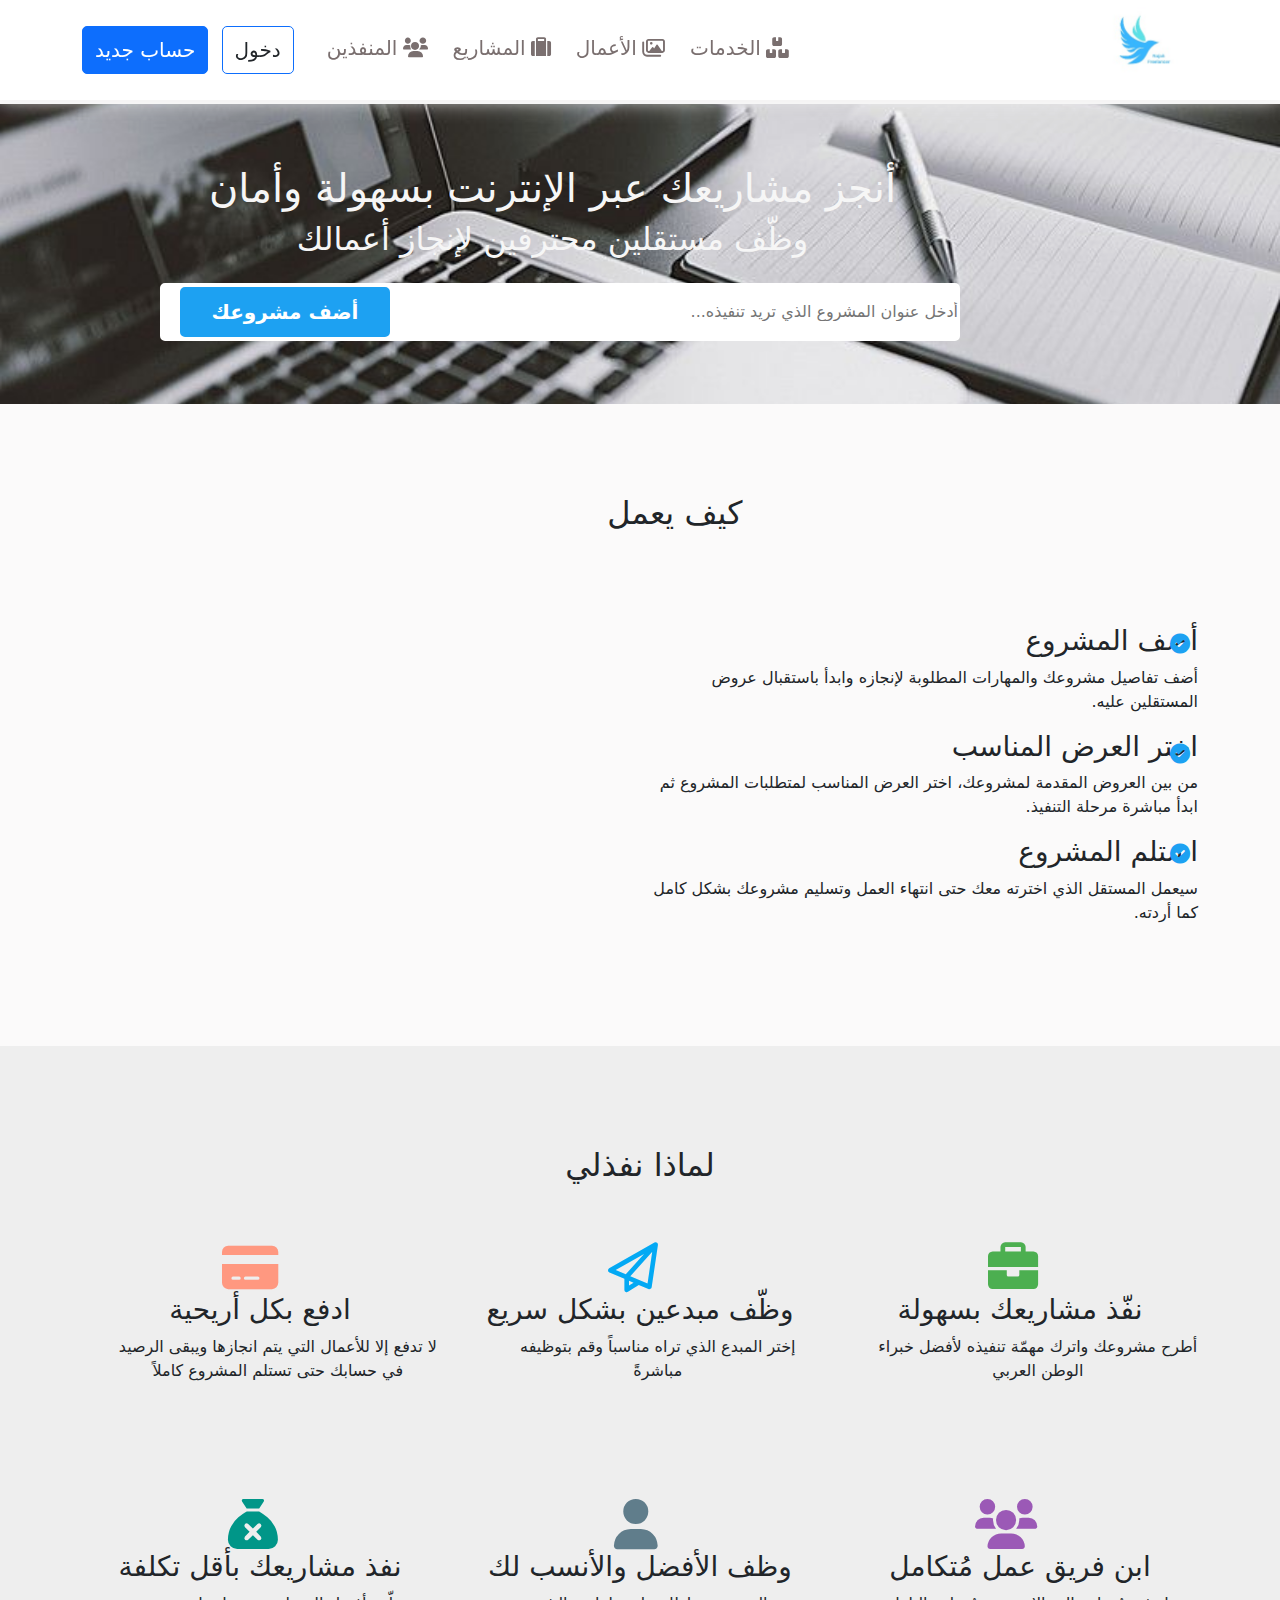
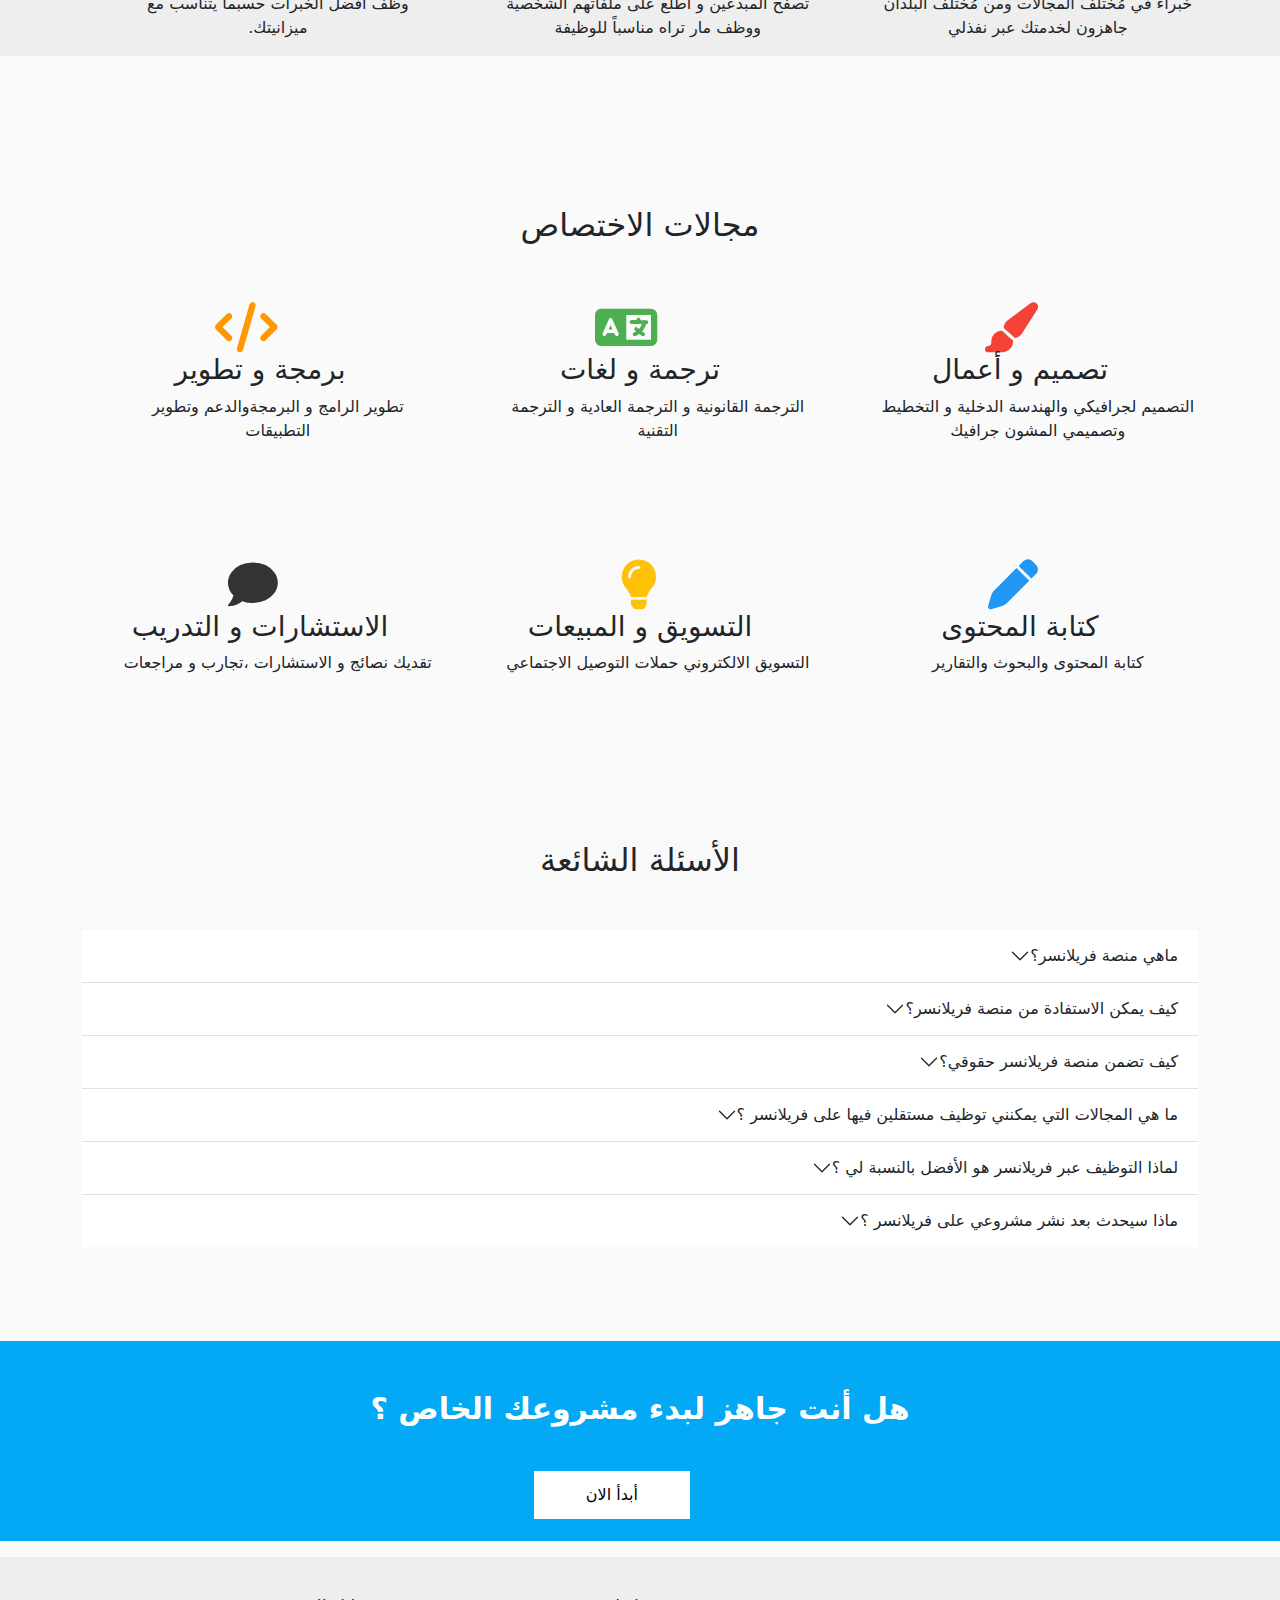
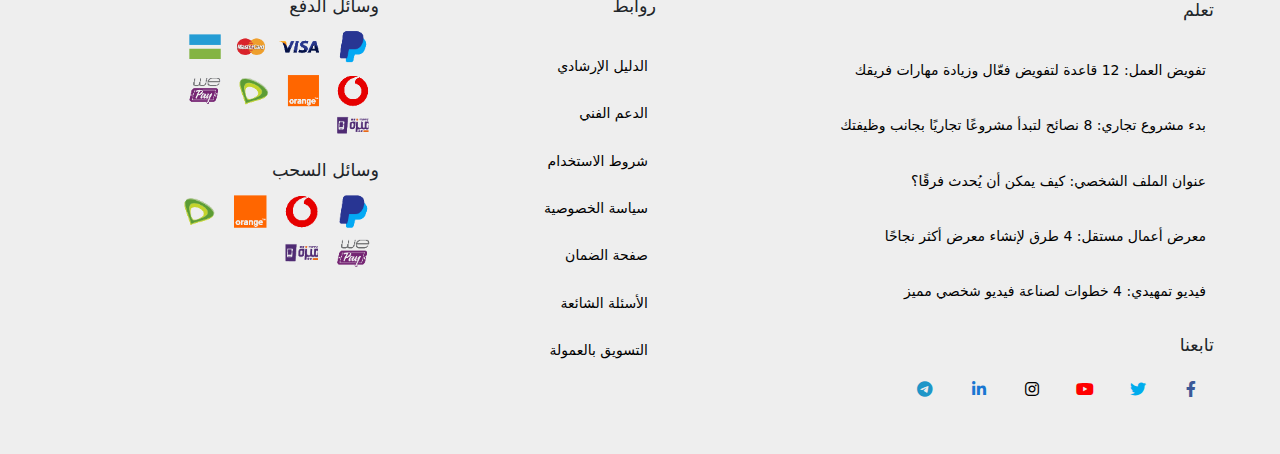
==== index.html @ 3b53fd0a "first commit" ====
<!DOCTYPE html>
<html lang="en">
<head>
    <meta charset="UTF-8">
    <link rel="stylesheet" href="css/all.min.css">
    <link rel="stylesheet" href="css/owl.carousel.min.css">
    <link rel="stylesheet" href="css/owl.theme.default.min.css">
    <link rel="stylesheet" href="css/bootstrap.min.css">
    <link rel="stylesheet" href="css/style.css">
    <title>نفذ أعمالك بسهولة عبر الإنترنت |  فريلانسر</title>
</head>
<body>
    <!-- Star header -->.
    <header>
        <div class="container">
            <nav>
                <div class="logo">
                    <a href=""><img src="imges/Logo.jfif" alt=""></a>
                </div>
                <div class="mains">
                    <span class="fas fa-boxes" class="nav-item d-inline-block"></span>
                    <a href=""><span class="kufi pr-1 ">الخدمات</span> </a>       
                            <span class="far fa-images" class="nav-item d-inline-block"></span>
                    <a href=""><span class="kufi pr-1 ">الأعمال</span></a>
                            <span class="fas fa-suitcase"  class="nav-item d-inline-block"></span>
                    <a href=""><span class="kufi pr-1 ">المشاريع</span></a>
                            <span class="fas fa-users"  class="nav-item d-inline-block"></span>
                    <a href=""><span class="kufi pr-1 ">المنفذين</span></a>
                    <button class="btn btn-outline-primary py-2 mx-2 font-1" style="border-radius: 5px;background: transparent!important;color:var(--bg-color-0)">دخول</button>
                    <button class="btn btn-primary py-2 font-1" style="border-radius: 5px;">حساب جديد</button>
                </div>
            </nav>
        </div>
    </header>
    <!-- End header -->

     <!-- Star hero -->
     <section class="hero">
        <img src="imges/hero.jpg" alt="">
        <div class="text1">
            <h1>أنجز مشاريعك عبر الإنترنت بسهولة وأمان</h1>
            <h2>وظّف مستقلين محترفين لإنجاز أعمالك </h2>
            
        </div>
        <form action="">
            <input type="text" placeholder="أدخل عنوان المشروع الذي تريد تنفيذه...">
            <button>أضف مشروعك</button>
        </form>
    </section>
    <!-- End hero -->

    <!-- star about -->
    <section class="about">
        <h2>كيف يعمل</h2>
        <div class="container">
            <div class="content">
                <div class="text2">
                    <i class="fa-solid fa-circle-check" id="i1"></i>
                    <h3> أضف المشروع</h3>
                    <p>أضف تفاصيل مشروعك والمهارات المطلوبة لإنجازه وابدأ باستقبال عروض المستقلين عليه.</p>

                    <i class="fa-solid fa-circle-check" id="i2"></i>
                    <h3>  اختر العرض المناسب </h3>
                    <p>من بين العروض المقدمة لمشروعك، اختر العرض المناسب لمتطلبات المشروع ثم ابدأ مباشرة مرحلة التنفيذ.</p>

                    <i class="fa-solid fa-circle-check" id="i3"></i>
                    <h3>  استلم المشروع </h3>
                    <p> سيعمل المستقل الذي اخترته معك حتى انتهاء العمل وتسليم مشروعك بشكل كامل كما أردته.</p>
                </div>
                <div class="videos">
                    <iframe width="560" height="315" src="https://www.youtube.com/embed/JLGS4fP3DLM" title="YouTube video player" frameborder="0" allow="accelerometer; autoplay; clipboard-write; encrypted-media; gyroscope; picture-in-picture; web-share" allowfullscreen></iframe>
                </div>
            </div>
        </div>
    </section>
    <!-- end about -->


    <!-- star about2 -->
    <section class="about2">
        <div class="container">
            <h2>لماذا نفذلي</h2>
            <div class="row">
                <div class="col-xl-4 col-md-6">
                    <div class="text3">
                        <i class="fa-solid fa-briefcase" id="i4"></i>
                        <h3>نفّذ مشاريعك بسهولة</h2>
                        <p>أطرح مشروعك واترك مهمّة تنفيذه لأفضل خبراء الوطن العربي</p>
                    </div>
                </div>

                <div class="col-xl-4 col-md-6 ">
                    <div class="text3">
                        <i class="fa-regular fa-paper-plane" id="i5"></i>
                        <h3>وظّف مبدعين بشكل سريع  </h2>
                        <p>إختر المبدع الذي تراه مناسباً وقم بتوظيفه مباشرةً</p>
                    </div>
                </div>

                <div class="col-xl-4 col-md-6">
                    <div class="text3">
                        <i class="fa-solid fa-credit-card" id="i6"></i>
                        <h3>ادفع بكل أريحية</h2>
                        <p>لا تدفع إلا للأعمال التي يتم انجازها ويبقى الرصيد في حسابك حتى تستلم المشروع كاملاً</p>
                    </div>
                </div>







                <div class="col-xl-4 col-md-6">
                    <div class="text4">
                        <i class="fa-solid fa-users" id="i4"></i>
                        <h3>  ابن فريق عمل مُتكامل</h2>
                        <p>خبراء في مُختلف المجالات ومن مُختلف البلدان جاهزون لخدمتك عبر نفذلي</p>
                    </div>
                </div>

                <div class="col-xl-4 col-md-6 ">
                    <div class="text4">
                        <i class="fa-solid fa-user" id="i5"></i>
                        <h3>  وظف الأفضل والأنسب لك   </h2>
                        <p>تصفح المبدعين و اطلع على ملفاتهم الشخصية ووظف مار تراه مناسباً للوظيفة</p>
                    </div>
                </div>

                <div class="col-xl-4 col-md-6">
                    <div class="text4">
                        <i class="fa-solid fa-sack-xmark" id="i6"></i>
                        <h3> نفذ مشاريعك بأقل تكلفة </h2>
                        <p>وظّف أفضل الخبرات حسبما يتناسب مع ميزانيتك.</p>
                </div>
            </div>
        </div>
    </section>
    <!-- End about2 -->


    <!-- start about3 -->
    <section class="about3">
        <div class="container">
            <h2>مجالات الاختصاص </h2>
            <div class="row">
                <div class="col-xl-4 col-md-6">
                    <div class="text3">
                        <i class="fa-solid fa-paintbrush" id="i4"></i>
                        <h3>تصميم و أعمال </h3>
                        <p>التصميم لجرافيكي والهندسة الدخلية و التخطيط وتصميمي المشون جرافيك</p>
                    </div>
                </div>

                <div class="col-xl-4 col-md-6 ">
                    <div class="text3">
                        <i class="fa-solid fa-language" id="i5"></i>
                        <h3>ترجمة و لغات </h3>
                        <p>الترجمة القانونية و الترجمة العادية و الترجمة التقنية </p>
                    </div>
                </div>

                <div class="col-xl-4 col-md-6">
                    <div class="text3">
                        <i class="fa-solid fa-code" id="i6"></i>
                        <h3>  برمجة و تطوير</h3>
                        <p>تطوير الرامج و البرمجةوالدعم وتطوير التطبيقات</p>
                    </div>
                </div>







                <div class="col-xl-4 col-md-6">
                    <div class="text4">
                        <i class="fa-solid fa-pen" id="i4"></i>
                        <h3>كتابة المحتوى</h3>
                        <p>كتابة المحتوى والبحوث والتقارير</p>
                    </div>
                </div>

                <div class="col-xl-4 col-md-6 ">
                    <div class="text4">
                        <i class="fa-solid fa-lightbulb" id="i5"></i>
                        <h3>التسويق و المبيعات</h3>
                        <p>التسويق الالكتروني حملات التوصيل الاجتماعي</p>
                    </div>
                </div>

                <div class="col-xl-4 col-md-6">
                    <div class="text4">
                        <i class="fa-solid fa-comment" id="i6"></i>
                        <h3> الاستشارات و التدريب </h3>
                        <p>تقديك نصائج و الاستشارات ،تجارب و مراجعات</p>
                </div>
            </div>
        </div>
    </section>
    <!-- End about3 -->


    <!-- star questions -->
    <section class="questions">
        <h2 id="questions2">الأسئلة الشائعة</h2>

        <div class="container">
            <div class="text5">
                <div class="accordion accordion-flush" id="accordionFlushExample">
                    <div class="accordion-item">
                      <h2 class="accordion-header" id="flush-headingOne">
                        <button class="accordion-button collapsed me-auto" type="button" data-bs-toggle="collapse" data-bs-target="#flush-collapseOne" aria-expanded="false" aria-controls="flush-collapseOne">
                          ماهي منصة فريلانسر؟
                        </button>
                      </h2>
                      <div id="flush-collapseOne" class="accordion-collapse collapse" aria-labelledby="flush-headingOne" data-bs-parent="#accordionFlushExample">
                        <div class="accordion-body">منصة نفذلي هي منصة عربية تساعدك في الوصول إلى أفضل المستقلين المحترفين للتعاقد معهم للقيام بأعمالك ومشاريعك عبر الانترنت ، كذا تمكن المبدعين من إيجاد مكان للعمل وتحقيق دخل .</div>
                      </div>
                    </div>
                    <div class="accordion-item">
                      <h2 class="accordion-header" id="flush-headingTwo">
                        <button class="accordion-button collapsed" type="button" data-bs-toggle="collapse" data-bs-target="#flush-collapseTwo" aria-expanded="false" aria-controls="flush-collapseTwo">
                          كيف يمكن الاستفادة من منصة فريلانسر؟
                        </button>
                      </h2>
                      <div id="flush-collapseTwo" class="accordion-collapse collapse" aria-labelledby="flush-headingTwo" data-bs-parent="#accordionFlushExample">
                        <div class="accordion-body">في منصة نفذلي تستطيع نشر مشروعك كإنشاء موقع ويب أو تطبيق جوال أو حتى تصميم شعار وغيرها الكثير من التخصصات التي تحتاجها ، فتبدأ في تلقي عروض من المستقلين المحترفين المهتمين بالعمل على مشروعك لتقارن بين العروض وتختار أفضلها، ثم تقوم بتوظيف المستقل صاحب أفضل عرض وتتولى المتابعة معه حتى إتمام تنفيذ مشروعك، كما يمكنك البحث بنفسك عن أفضل المستقلين وتعرض عليهم مشروعك بشكل مباشر للعمل عليه ، توفر لك بيئة العمل للتعامل بشكل آمن وسريع مع كافة المستقلين</div>
                      </div>
                    </div>
                    <div class="accordion-item">
                      <h2 class="accordion-header" id="flush-headingThree">
                        <button class="accordion-button collapsed" type="button" data-bs-toggle="collapse" data-bs-target="#flush-collapseThree" aria-expanded="false" aria-controls="flush-collapseThree">
                          كيف تضمن منصة فريلانسر حقوقي؟
                        </button>
                      </h2>
                      <div id="flush-collapseThree" class="accordion-collapse collapse" aria-labelledby="flush-headingThree" data-bs-parent="#accordionFlushExample">
                        <div class="accordion-body">منصة نفذلي تضمن لك حقك المالي بشكل كامل فلا داع ﻷي قلق، كن مطمئنا عند إنشاء أي مشاريع جديدة أو شراء خدمات كذلك تقديم عروض على المشاريع المعروضة في الموقع أو بيع خدمات ، حيث تقوم منصة نفذلي بدور الوسيط بين صاحب المشروع أو مشتري الخدمة وبين المستقل أو بائع الخدمة وتحمي حقوق الطرفين المالية في حال الالتزام بشروط المنصة وبنود الضمان وتوضيح الاتفاق تماماً .</div>
                      </div>
                    </div>
                    <div class="accordion accordion-flush" id="accordionFlushExample">
                        <div class="accordion-item">
                          <h2 class="accordion-header" id="flush-headingOne">
                            <button class="accordion-button collapsed me-auto" type="button" data-bs-toggle="collapse" data-bs-target="#flush-collapseOne" aria-expanded="false" aria-controls="flush-collapseOne">
                                ما هي المجالات التي يمكنني توظيف مستقلين فيها على فريلانسر ؟
                            </button>
                          </h2>
                          <div id="flush-collapseOne" class="accordion-collapse collapse" aria-labelledby="flush-headingOne" data-bs-parent="#accordionFlushExample">
                            <div class="accordion-body">تلجأ الشركات إلى توظيف العاملين عن بُعد في مختلف التخصصات، منها على سبيل المثال لا الحصر العاملين في مجال البرمجة، وتحرير النصوص، والتسويق الإلكتروني، والتصميم والإعلانات، والترجمة،وادخال البيانات، وكتابة المقالات، وبعض أعمال العلاقات العامة عبر الإنترنت، وتصميم المواقع الإلكترونية وإدارة المواقع الإلكترونية، والدراسات والتحاليل السوقية وغيرها من التخصصات التي تحتاجها .</div>
                          </div>
                        </div>
                        <div class="accordion-item">
                          <h2 class="accordion-header" id="flush-headingTwo">
                            <button class="accordion-button collapsed" type="button" data-bs-toggle="collapse" data-bs-target="#flush-collapseTwo" aria-expanded="false" aria-controls="flush-collapseTwo">
                                لماذا التوظيف عبر فريلانسر هو الأفضل بالنسبة لي ؟
                            </button>
                          </h2>
                          <div id="flush-collapseTwo" class="accordion-collapse collapse" aria-labelledby="flush-headingTwo" data-bs-parent="#accordionFlushExample">
                            <div class="accordion-body">مؤخراً انتشرت فكرة التوظيف عد بعد - خصوصاً بعد جائحة فيروس كورونا COVID-19 - حيث تلجأ الشركات والأفراد من انجاز مشاريعها عن بعد دون التقيد بأي حدود جغرافية ، لذلك فيمكنك الوصول إلى أفضل المستقلين المحترفين من جميع أنحاء العالم دون التقيد بزمان أو مكان محدد للعمل ، ومن هنا تزيد الانتاجية ، وكذلك ينخفض جزءً كبير من التكاليف وتوفر لك راحة نفسية وجسدية أثناء العمل</div>
                          </div>
                        </div>
                        <div class="accordion-item">
                          <h2 class="accordion-header" id="flush-headingThree">
                            <button class="accordion-button collapsed" type="button" data-bs-toggle="collapse" data-bs-target="#flush-collapseThree" aria-expanded="false" aria-controls="flush-collapseThree">
                                ماذا سيحدث بعد نشر مشروعي على فريلانسر ؟
                            </button>
                          </h2>
                          <div id="flush-collapseThree" class="accordion-collapse collapse" aria-labelledby="flush-headingThree" data-bs-parent="#accordionFlushExample">
                            <div class="accordion-body">بعد نشر مشروعك، سيبقى معلقًا بانتظار المراجعة من قبل الدعم الفني الخاص بنفذلي . وبعدها إمّا تتم الموافقة عليه فيصلك إشعار بالموافقة ثم يظهر المشروع لجميع المستقلين للتقدم بعروضهم عليه، أو يتم رفضه مع ذكر الأسباب التي أدت لذلك لكي تقوم بتعديله وإرساله من جديد للمراجعة والقبول.</div>
                          </div>
                        </div>
                  </div>
            </div>
        </div>
    </section>
    <!-- end questions -->


    <!-- start -->
    <section class="star">
        <div class="container">
            <div class="row">
                <div class="col-xl-12">
                    <h2>هل أنت جاهز لبدء مشروعك الخاص ؟  </h2>
                </div>
                <div class="col-xl-12">
                    <a href="#">
                        <button>أبدأ الان</button>
                    </a>
                </div>
            </div>
        </div>
        
    </section>
    <!-- End -->


    <footer>
        <div class="col-12 pt-0 px-0" style="background: var(--bg-main-bg)">
            <div class="col-12 footer-area  py-0 px-0 pb-0 " style="background: var(--bg-second-bg); border-top: 1px solid var(--bg-main-bg)">
            <div class="container  px-0">
            <div class="col-12 px-0  pt-4 row mt-md-3 pb-4">
            <div class="col-12  col-md-6   pt-2 pt-4 px-0 p-md-2">
            <div class="p-md-0 col-12 px-0">
            <div class="col-12 mb-0 pt-2 ">
            <div class="kufi" style="color: var(--bg-font-1);font-size: 1.10rem"> تعلم </div>
            </div>
            <div class="col-12 mt-2 pt-2 ">
            <div class="col-12 px-0">
            <ul style="list-style-type: none;" class="px-2">
            <li style="font-size: 7px;" class="mb-2 py-1">
            <div class="col-12 px-0 row" style="overflow:hidden;white-space: nowrap;">
            <div style="width: 20px;margin-top: 1px" class="pt-1">
            <span class=" pl-2 d-inline-block" style="font-size: 12px;color: #03A9F4;border-radius: 50%;"></span>
            </div>
            <div style="width: calc(100% - 20px) ;">
            <a href="" class="kufi d-block" target="_blank">
            <div class="m-0 p-0 kufi  text-justify text-md-right text-truncate" style="font-size: 14px;color: var(--bg-color-0);line-height: 1.7">تفويض العمل: 12 قاعدة لتفويض فعّال وزيادة مهارات فريقك</div>
             </a>
            </div>
            </div>
            </li>
            <li style="font-size: 7px;" class="mb-2 py-1">
            <div class="col-12 px-0 row" style="overflow:hidden;white-space: nowrap;">
            <div style="width: 20px;margin-top: 1px" class="pt-1">
            <span class=" pl-2 d-inline-block" style="font-size: 12px;color: #03A9F4;border-radius: 50%;"></span>
            </div>
            <div style="width: calc(100% - 20px) ;">
            <a href="" class="kufi d-block" target="_blank">
            <div class="m-0 p-0 kufi  text-justify text-md-right text-truncate" style="font-size: 14px;color: var(--bg-color-0);line-height: 1.7">بدء مشروع تجاري: 8 نصائح لتبدأ مشروعًا تجاريًا بجانب وظيفتك</div>
            </a>
            </div>
            </div>
            </li>
            <li style="font-size: 7px;" class="mb-2 py-1">
            <div class="col-12 px-0 row" style="overflow:hidden;white-space: nowrap;">
            <div style="width: 20px;margin-top: 1px" class="pt-1">
            <span class=" pl-2 d-inline-block" style="font-size: 12px;color: #03A9F4;border-radius: 50%;"></span>
            </div>
            <div style="width: calc(100% - 20px) ;">
            <a href="" class="kufi d-block" target="_blank">
            <div class="m-0 p-0 kufi  text-justify text-md-right text-truncate" style="font-size: 14px;color: var(--bg-color-0);line-height: 1.7">عنوان الملف الشخصي: كيف يمكن أن يُحدث فرقًا؟</div>
            </a>
            </div>
            </div>
            </li>
            <li style="font-size: 7px;" class="mb-2 py-1">
            <div class="col-12 px-0 row" style="overflow:hidden;white-space: nowrap;">
            <div style="width: 20px;margin-top: 1px" class="pt-1">
            <span class=" pl-2 d-inline-block" style="font-size: 12px;color: #03A9F4;border-radius: 50%;"></span>
            </div>
            <div style="width: calc(100% - 20px) ;">
            <a href="" class="kufi d-block" target="_blank">
            <div class="m-0 p-0 kufi  text-justify text-md-right text-truncate" style="font-size: 14px;color: var(--bg-color-0);line-height: 1.7">معرض أعمال مستقل: 4 طرق لإنشاء معرض أكثر نجاحًا</div>
            </a>
            </div>
            </div>
            </li>
            <li style="font-size: 7px;" class="mb-2 py-1">
            <div class="col-12 px-0 row" style="overflow:hidden;white-space: nowrap;">
            <div style="width: 20px;margin-top: 1px" class="pt-1">
            <span class=" pl-2 d-inline-block" style="font-size: 12px;color: #03A9F4;border-radius: 50%;"></span>
            </div>
            <div style="width: calc(100% - 20px) ;">
             <a href="" class="kufi d-block" target="_blank">
            <div class="m-0 p-0 kufi  text-justify text-md-right text-truncate" style="font-size: 14px;color: var(--bg-color-0);line-height: 1.7">فيديو تمهيدي: 4 خطوات لصناعة فيديو شخصي مميز</div>
            </a>
            </div>
            </div>
            </li>
            </ul>
            </div>
            </div>
            </div>
            <div class="p-md-0 col-12 px-0 mt-4">
            <div class="col-12 px-0">
            <div class="col-12">
            <div class="" style="color: var(--bg-font-1);font-size: 1.10rem">تابعنا</div>
            <div style="display: block;padding: 0px;list-style: none;" class="mt-2 mb-2">
            <a href="" class="d-inline-block p-1" aria-label="facebook">
            <span class="fab fa-facebook-f d-inline-block " style="width: 40px;height: 40px;padding: 11px 14px ;border:1px solid var(--bg-font-6);color: #3b5998;cursor: pointer;background: var(--bg-second-bg);border-radius: 50%!important"></span>
            </a>
            <a href="" class="d-inline-block p-1" aria-label="twitter">
            <span class="fab fa-twitter d-inline-block " style="width: 40px;height: 40px;padding: 11px 11px ;border:1px solid var(--bg-font-6);color: #00aced;cursor: pointer;background: var(--bg-second-bg);border-radius: 50%!important"></span>
            </a>
            <a href="" class="d-inline-block p-1" aria-label="YouTube">
            <span class="fab fa-youtube d-inline-block " style="width: 40px;height: 40px;padding: 11px 10px ;border:1px solid var(--bg-font-6);color: #FF0000;cursor: pointer;background: var(--bg-second-bg);border-radius: 50%!important"></span>
            </a>
            <a href="" class="d-inline-block p-1" aria-label="instagram">
            <span class="fab fa-instagram d-inline-block " style="width: 40px;height: 40px;padding: 11px 12px ;border:1px solid var(--bg-font-6);color: var(--bg-font-4);cursor: pointer;background: var(--bg-second-bg);border-radius: 50%!important"></span>
            </a>
            <a href="" class="d-inline-block p-1" aria-label="linkedin">
            <span class="fab fa-linkedin-in d-inline-block " style="width: 40px;height: 40px;padding: 11px 12px ;border:1px solid var(--bg-font-6);color: #1976d2;cursor: pointer;background: var(--bg-second-bg);border-radius: 50%!important"></span>
            </a>
            <a href="" class="d-inline-block p-1" aria-label="telegram">
            <span class="fab fa-telegram-plane d-inline-block " style="width: 40px;height: 40px;padding: 11px 12px ;border:1px solid var(--bg-font-6);color: #1e96c8;cursor: pointer;background: var(--bg-second-bg);border-radius: 50%!important"></span>
            </a>
            </div>
            </div>
            </div>
            </div>
            </div>
            <div class="col-12  col-md-6   py-1 row px-0 px-md-2">
            <div class="col-md-6 px-0">
            <div class="col-12 mb-0 pt-2 ">
            <div class="kufi" style="color: var(--bg-font-1);font-size: 1.10rem"> روابط </div>
            </div>
            <div class="col-12 mt-2 pt-2 ">
            <div class="col-12 px-0">
            <ul style="list-style-type: none;" class="px-2">
            <li style="font-size: 7px;" class="py-1">
            <div class="col-12 px-0 row" style="overflow:hidden;white-space: nowrap;">
            <div style="width: 20px;margin-top: 1px" class="pt-1">
            <span class=" pl-2 d-inline-block" style="font-size: 12px;color: #03A9F4;border-radius: 50%;"></span>
            </div>
            <div style="width: calc(100% - 20px) ;">
            <a href="" class="kufi d-block" target="_blank">
            <p class="m-0 p-0 kufi  text-justify text-md-right text-truncate" style="font-size: 14px;color: var(--bg-color-0);line-height: 1.7">الدليل الإرشادي</p>
            </a>
            </div>
            </div>
            </li>
            <li style="font-size: 7px;" class="py-1">
            <div class="col-12 px-0 row" style="overflow:hidden;white-space: nowrap;">
            <div style="width: 20px;margin-top: 1px" class="pt-1">
            <span class=" pl-2 d-inline-block" style="font-size: 12px;color: #03A9F4;border-radius: 50%;"></span>
            </div>
            <div style="width: calc(100% - 20px) ;">
            <a href="" class="kufi d-block" target="_blank">
            <p class="m-0 p-0 kufi  text-justify text-md-right text-truncate" style="font-size: 14px;color: var(--bg-color-0);line-height: 1.7">الدعم الفني</p>
            </a>
            </div>
            </div>
            </li>
            <li style="font-size: 7px;" class="py-1">
            <div class="col-12 px-0 row" style="overflow:hidden;white-space: nowrap;">
            <div style="width: 20px;margin-top: 1px" class="pt-1">
            <span class=" pl-2 d-inline-block" style="font-size: 12px;color: #03A9F4;border-radius: 50%;"></span>
            </div>
             <div style="width: calc(100% - 20px) ;">
            <a href="" class="kufi d-block" target="_blank">
            <p class="m-0 p-0 kufi  text-justify text-md-right text-truncate" style="font-size: 14px;color: var(--bg-color-0);line-height: 1.7">شروط الاستخدام</p>
            </a>
            </div>
            </div>
            </li>
            <li style="font-size: 7px;" class="py-1">
            <div class="col-12 px-0 row" style="overflow:hidden;white-space: nowrap;">
            <div style="width: 20px;margin-top: 1px" class="pt-1">
            <span class=" pl-2 d-inline-block" style="font-size: 12px;color: #03A9F4;border-radius: 50%;"></span>
            </div>
            <div style="width: calc(100% - 20px) ;">
            <a href="" class="kufi d-block" target="_blank">
            <p class="m-0 p-0 kufi  text-justify text-md-right text-truncate" style="font-size: 14px;color: var(--bg-color-0);line-height: 1.7">سياسة الخصوصية</p>
            </a>
            </div>
            </div>
            </li>
            <li style="font-size: 7px;" class="py-1">
            <div class="col-12 px-0 row" style="overflow:hidden;white-space: nowrap;">
            <div style="width: 20px;margin-top: 1px" class="pt-1">
            <span class=" pl-2 d-inline-block" style="font-size: 12px;color: #03A9F4;border-radius: 50%;"></span>
            </div>
            <div style="width: calc(100% - 20px) ;">
            <a href="" class="kufi d-block" target="_blank">
            <p class="m-0 p-0 kufi  text-justify text-md-right text-truncate" style="font-size: 14px;color: var(--bg-color-0);line-height: 1.7">صفحة الضمان</p>
            </a>
            </div>
            </div>
            </li>
            <li style="font-size: 7px;" class="py-1">
            <div class="col-12 px-0 row" style="overflow:hidden;white-space: nowrap;">
            <div style="width: 20px;margin-top: 1px" class="pt-1">
            <span class=" pl-2 d-inline-block" style="font-size: 12px;color: #03A9F4;border-radius: 50%;"></span>
            </div>
            <div style="width: calc(100% - 20px) ;">
            <a href="" class="kufi d-block" target="_blank">
            <p class="m-0 p-0 kufi  text-justify text-md-right text-truncate" style="font-size: 14px;color: var(--bg-color-0);line-height: 1.7">الأسئلة الشائعة</p>
            </a>
             </div>
             </div>
            </li>
            <li style="font-size: 7px;" class="py-1">
            <div class="col-12 px-0 row" style="overflow:hidden;white-space: nowrap;">
            <div style="width: 20px;margin-top: 1px" class="pt-1">
            <span class=" pl-2 d-inline-block" style="font-size: 12px;color: #03A9F4;border-radius: 50%;"></span>
            </div>
            <div style="width: calc(100% - 20px) ;">
            <a href="/referral" class="kufi d-block" target="_blank">
            <p class="m-0 p-0 kufi  text-justify text-md-right text-truncate" style="font-size: 14px;color: var(--bg-color-0);line-height: 1.7">التسويق بالعمولة</p>
            </a>
            </div>
            </div>
            </li>
            </ul>
            </div>
            </div>
            </div>
            <div class="col-md-6 px-0">
            <div class="col-12 pt-2">
            <div class="" style="color: var(--bg-font-1);font-size: 1.10rem">وسائل الدفع</div>
            <div class="col-12 px-0 py-1">
            <div style="display:inline-block;padding: 2px;width: 100%;margin-bottom: 5px;">
            <img src="imges/payments-min.png" style="max-width:100%;width:200px;cursor: pointer;" data-toggle="popover" data-placement="top" data-content="وسائل الدفع" data-trigger="hover" alt="وسائل الدفع" width="200" loading="lazy">
            </div>
            </div>
            </div>
            <div class="col-12 pt-2">
            <div class="mb-1" style="color: var(--bg-font-1);font-size: 1.10rem">وسائل السحب</div>
            <div style="display:inline-block;padding: 2px;width: 100%;margin-bottom: 5px;">
            <img src="imges/payouts-min.png" style="max-width:100%;width:200px;cursor: pointer;" data-toggle="popover" data-placement="top" data-content="وسائل السحب" data-trigger="hover" alt="وسائل السحب" width="200" loading="lazy">
            </div>
            </div>
            </div>
            </div>
            </div>
            </div>
            </div>
            </div>
            </div>
            </div>
    </footer>
    
    <script src="js/jquery-3.6.3.min.js"></script>
    <script src="js/owl.carousel.min.js"></script>
    <script src="js/bootstrap.bundle.min.js"></script>
    <script src="js/script.js"></script>
</body>
</html>
---- css/style.css ----
* {
    box-sizing: border-box;
}
body {
    margin: 0;
    direction: rtl;
}
/* star header */
header {
    width: 100%;
    background: #fff;
    box-shadow: 0 0 20px #eee;
    position: fixed;
}
header nav {
    display: flex;
    justify-content: space-between;
    align-items: center;
}
header nav .mains {
    padding: 0;
    margin: 0;
}
header nav .logo img {
    width: 100px;
}
header nav .mains a {
    margin-left: 20px;
}
header span {
    font-size: 20px;
    text-align: center;
    display: inline-block;
    padding: 0;
    color: #7a6f6f;
}
header button {
    font-size: 20px !important;

}
header {
    top: 0;
    padding: 0;
    margin: 0;
    z-index: 20;
}
/* End header */

/* Star hero  */
.hero {
    margin-top: 80px;
    position: relative;
}
.hero img {
    width: 100%;
    height: 300px;
    object-fit: cover;
}
.hero .text1 {
    position: absolute;
    top: 20%;
    right: 30%;
    color: #fff;
}
.hero .text1 h1 {
    text-align: center;
    z-index: 10;
}
.hero .text1 h2 {
    text-align: center;
    z-index: 10;
}
.hero form input {
    position: absolute;
    top: 53%;
    right: 25%;
    width: 800px;
    margin-top: 20px;
    padding: 15px 0;
    outline: none;
    border: 2px solid #fff;
    border-radius: 5px;
    z-index: 10;

}
.hero form button {
    position: absolute;
    top: 61%;
    right: 69.5%;
    background: #1DA1F2;
    padding: 8px 30px;
    color: #fff;
    border: 2px solid #1DA1F2;
    border-radius: 5px;
    font-size: 20px;
    font-weight: bold;
    margin-left: 20px;
    z-index: 10;
}
.hero:after {
    content: '';
    position: absolute;
    top: 0;
    left: 0;
    width: 100%;
    height: 300px;
    background: rgba(0, 0, 0, 0.037);
}
/* End hero */

/* star about */
.about {
    position: relative;
    margin-top: 220px;
}
.about h2{
    text-align: center;
    position: absolute;
    top: -130px;
    right: 42%;
}
.about .content {
    display: flex;
    justify-content: space-between;
    
}
.about .content .text2 i {
    margin-top: 20px;

}
.about .content .text2  #i1 {
        position: absolute;
        top: -10px;
        right: 90px;
        font-size: 20px;
        color: #1DA1F2;
}
.about .content .text2  #i2 {
    position: absolute;
    top: 100px;
    right: 90px;
    font-size: 20px;
        color: #1DA1F2;
}
.about .content .text2  #i3 {
    position: absolute;
    top: 200px;
    right: 90px;
    font-size: 20px;
        color: #1DA1F2;
}
/* end about */

/* star about2 */
.about2 {
    margin-top: 100px;
    
}
.about2 h2 {
    text-align: center;
    padding-top: 100px;
}
.about2 .text3 {
    margin-top: 50px;
}
.about2 .text3 #i4 {
    text-align: center;
    margin-right: 160px;
    font-size: 50px;
    color: #4caf50;
}
.about2 .text3 h3 {
    text-align: center;
}
.about2 .text3 p {
    text-align: center;
    width: 90%;
}
.about2 .text3 #i5 {
    text-align: center;
    margin-right: 160px;
    font-size: 50px;
    color: #03a9f4;
}
.about2 .text3 h3 {
    text-align: center;
}
.about2 .text3 p {
    text-align: center;
    width: 90%;
}
.about2 .text3 #i6 {
    text-align: center;
    margin-right: 160px;
    font-size: 50px;
    color: #ff9880;
}
.about2 .text3 h3 {
    text-align: center;
}
.about2 .text3 p {
    text-align: center;
    width: 90%;
}
.about2 .text4 {
    margin-top: 100px;
}
.about2 .text4 #i4 {
    text-align: center;
    margin-right: 160px;
    font-size: 50px;
    color: #9b59b6;
}
.about2 .text4 h3 {
    text-align: center;
}
.about2 .text4 p {
    text-align: center;
    width: 90%;
}
.about2 .text4 #i5 {
    text-align: center;
    margin-right: 160px;
    font-size: 50px;
    color: #607d8b;
}
.about2 .text4 h3 {
    text-align: center;
}
.about2 .text4 p {
    text-align: center;
    width: 90%;
}
.about2 .text4 #i6 {
    text-align: center;
    margin-right: 160px;
    font-size: 50px;
    color: #009688;
}
.about2 .text4 h3 {
    text-align: center;
}
.about2 .text4 p {
    text-align: center;
    width: 90%;
}
.about2 {
    background: #f5f3f3a1;
}

/* end about2 */


.about3 {
    margin-top: 150px;
}
.about3 h2 {
    text-align: center;
}
.about3 .text3 {
    margin-top: 50px;
}
.about3 .text3 #i4 {
    text-align: center;
    margin-right: 160px;
    font-size: 50px;
    color: #f44336;
}
.about3 .text3 h3 {
    text-align: center;
}
.about3 .text3 p {
    text-align: center;
    width: 90%;
}
.about3 .text3 #i5 {
    text-align: center;
    margin-right: 160px;
    font-size: 50px;
    color: #4caf50;
}
.about3 .text3 h3 {
    text-align: center;
}
.about3 .text3 p {
    text-align: center;
    width: 90%;
}
.about3 .text3 #i6 {
    text-align: center;
    margin-right: 160px;
    font-size: 50px;
    color: #ff9800;
}
.about3 .text3 h3 {
    text-align: center;
}
.about3 .text3 p {
    text-align: center;
    width: 90%;
}
.about3 .text4 {
    margin-top: 100px;
}
.about3 .text4 #i4 {
    text-align: center;
    margin-right: 160px;
    font-size: 50px;
    color: #2196f3;
}
.about3 .text4 h3 {
    text-align: center;
}
.about3 .text4 p {
    text-align: center;
    width: 90%;
}
.about3 .text4 #i5 {
    text-align: center;
    margin-right: 160px;
    font-size: 50px;
    color: #ffc107;
}
.about3 .text4 h3 {
    text-align: center;
}
.about3 .text4 p {
    text-align: center;
    width: 90%;
}
.about3 .text4 #i6 {
    text-align: center;
    margin-right: 160px;
    font-size: 50px;
    color: #333;
}
.about3 .text4 h3 {
    text-align: center;
}
.about3 .text4 p {
    text-align: center;
    width: 90%;
}

/* star questions */
.questions {
    background: #f9f9f9;
    margin-top: 100px;
    height: 500px;
}
.questions #questions2 {
    text-align: center;
    padding-top: 50px;
}
.questions .text5 {
    margin-top: 50px;
    width: 100%;
}
/* end questions */

.star {
    margin-top: 50px;
    background:#03a9f4 ;
    height: 200px;
}
.star h2 {
    text-align: center;
    font-size: 30px;
    font-weight: bold;
}
.star  {
    position: relative;
    height: 200px;
}
.star button {
    background: #fff;
    color: #000;
    padding: 10px 50px;
    border: 2px solid #fff;
    position: absolute;
    right: 590px;
    top: 130px;
}
.star h2 {
    padding-top: 50px;
    color: #fff;
}
a {
    text-decoration: none;
    color: #000;
}
footer {
    background: #eee;
}

/* stare hero1 */

.hero1 {
    margin-top: 100px;
}
.hero1 .team {
    width: 50%;
    background: #eee;
    margin-right: 25%;
    border-radius: 10px;
    box-shadow: 0 0 20px #eeee;
    
}
.hero1 .team h1 {
    text-align: center;
    padding-top: 20px;
}
.hero1 .team .icon {
    text-align: center;
    font-size: 50px;
    padding-top: 50px;
}
.hero1 .team form input {
    display: block;
    margin: 10px;
    width: 80%;
    padding: 10px;
    margin-right: 50px;
    outline: none;
    border: 2px solid #fff;
    border-radius: 10px;
    margin-top: 30px;
}
.hero1 .team form button {
    background: #1DA1F2;
    padding: 10px 20px;
    border: 2px solid #03a9f4;
    border-radius: 5px;
    margin-right: 170px;
    margin-top: 20px;
    color: #fff;
}
.hero1 .team form a {
    display: block;
    color: #03a9f4;
    font-size: 20px;
    padding-bottom: 20px;

}
.hero1 .icon #i7{
        color: #197ece;
}
.hero1 .icon #i8{
    color: #03a9f4;
}
.hero1 .icon #i9 {
    color: #dd4b39;
}
.team p {
    width: 80%;
    padding: 15px;
    margin-right: 50px;
}

/* end hero1 */

/* start The ssection start project */

/* start hero2 */
.hero2 {
    margin-top: 100px;
}
.iteam {
    display: flex;
    justify-content: space-between;
    align-items: center;
}
.team1 {
    width: 50%;
    box-shadow: 0 0 20px #eee;
    margin-top: 50px;
}
.team2 {
    width: 40%;
    margin-bottom: 259px;
}
.team1 h2 {
    padding: 20px;
}
.team1 form {
    padding-top: 50px;
}
.team1 form input,select,textarea {
    display: block;
}
.team1 form label {
    font-size: 20px;
    font-weight: bold;
    padding-bottom: 20px;
}
.team1 form input {
    width: 100%;
    outline: none;
    padding-top: 10px;
    border: 2px solid #c4bdbd;
    border-radius: 5px;
}
.team1 form p {
    padding-top: 10px;
    color: #a7a1a1;
}
.team1 form select {
    width: 100%;
    outline: none;
    border: 2px solid #c4bdbd;
    border-radius: 5px;
    padding: 10px;
}
.team1 form textarea {
    width: 100%;
}
.team1 form button {
    padding: 10px 30px;
    background: rgba(32, 203, 32, 0.93);
    color: #fff;
    border:  2px solid rgba(32, 203, 32, 0.93);
    font-weight: bold;
    border-radius: 5px;
    margin-top: 10px;
    transition: all 0.3s ease;
    margin-bottom: 12px;
}
.team1 form button:hover {
    opacity: 0.8;
}
.team2 h3 {
    padding: 10px;
    margin-top: 10px;
}
.team2 iframe {
    margin-top: 20px;
}
.team2 p {
    padding-top: 20px;
}
/* end hero2 */
body {
    background: #fbfafa;
    height: 1000px;
}
/* Start section enforcers */
.hero3 {
    margin-top: 140px;
}
.hero3 .teamss2 {
    width: 20%;
    
    margin-right: 10px;
}
.hero3 .teamss2 h2 {
    padding: 10px;
}
.hero3 .teamss2 form .input2,label {
    display: block;
}
.hero3 .teamss2 form .input2 {
    width: 100%;
    border: 2px solid #eee;
    border-radius: 5px;

}
.hero3 .teamss2 form  label {
    font-size: 15px;
    font-weight: bold;
    padding-top: 25px;

}
.hero3 .teamss2 form select {
    width: 100%;
    border: 2px solid #eee;
    border-radius: 5px;
    padding: 5px 0;
    border: 2px solid #eee;
    outline: none;
}
.hero3 .teamss3 {
    width: 70%;
}
.hero3 .teamss3 .card {
    width: 30%;
}
.hero3 .teamss3 .card img {
    border-radius: 50%;
    width: 100px;
    margin-right: 84px;
    margin-top: 20px;
}
.hero3 .teamss3 .card h4 {
    text-align: center;
    padding-top: 10px;

}
.hero3 .teamss3 .card {
    position: relative;
}
.hero3 .teamss3 .card {
    background: #fff !important;
}
.hero3 .teamss3 {
    display: flex;
    align-items: center;
    justify-content: space-between;
}
.hero3 .teamss3 .card p {
    text-align: center;
    padding-top: 10px;
    
}
.hero3 .teamss3 .card .i8 {
    margin-right: 40px;
    position: absolute;
    top: 138px;
    right: -2px;
}
.hero3 .teamss3 .card .icon {
    text-align: center;
    color: #ff9800;
    padding-top: 20px;
    
}
.hero3 .teamss3 .card button {
    background: #03a9f4;
    border: 2px solid #03a9f4;
    border-radius: 5px;
    color: #fff;
    width: 90%;
    padding: 5px 0;
    margin-right: 15px;
    margin-top: 20px;
}
.hero3 .iteams {
    display: flex;
    justify-content: space-between;
}
.hero3 .teamss3 .card {
    margin-bottom: 250px;
    background: #eee;
    height: 350px;
    border: 2px solid #eee;
    border-radius: 10px;
}











.hero3 .items3 {
    width: 70%;
}
.hero3 .teamss4 .card1 {
    width: 30%;
    background: #fff;
    height: 350px;
    border-radius: 10px;
    position: absolute;
    right: 400px;
    bottom: 250px;
}
.hero3 .teamss4 .card1 img {
    border-radius: 50%;
    width: 100px;
    margin-right: 84px;
    margin-top: 20px;
}
.hero3 .teamss4 .card1 h4 {
    text-align: center;
    padding-top: 10px;

}
.hero3 .teamss4 .card1 {
    position: relative;
}
.hero3 .teamss4 {
    display: flex;
    align-items: center;
    justify-content: space-between;
}
.hero3 .teamss4 .card1 p {
    text-align: center;
    padding-top: 10px;
    
}
.hero3 .teamss4 .card1 .i8 {
    margin-right: 40px;
    position: absolute;
    top: 138px;
    right: -2px;
}
.hero3 .teamss4 .card1 .icon {
    text-align: center;
    color: #ff9800;
    padding-top: 20px;
    
}
.hero3 .teamss4 .card1 button {
    background: #03a9f4;
    border: 2px solid #03a9f4;
    border-radius: 5px;
    color: #fff;
    width: 90%;
    padding: 5px 0;
    margin-right: 15px;
    margin-top: 20px;
}




.hero3 .items4 {
    width: 70%;
}
.hero3 .teamss5 .card2 {
    width: 30%;
    background: #fff;
    height: 350px;
    border-radius: 10px;
    position: absolute;
    right: 400px;
    bottom: 230px;
}
.hero3 .teamss5 .card2 img {
    border-radius: 50%;
    width: 100px;
    margin-right: 84px;
    margin-top: 20px;
}
.hero3 .teamss5 .card2 h4 {
    text-align: center;
    padding-top: 10px;

}
.hero3 .teamss5 .card2 {
    position: relative;
}
.hero3 .teamss5 {
    display: flex;
    align-items: center;
    justify-content: space-between;
}
.hero3 .teamss5 .card2 p {
    text-align: center;
    padding-top: 10px;
    
}
.hero3 .teamss5 .card2 .i8 {
    margin-right: 40px;
    position: absolute;
    top: 138px;
    right: -2px;
}
.hero3 .teamss5 .card2 .icon {
    text-align: center;
    color: #ff9800;
    padding-top: 20px;
    
}
.hero3 .teamss5 .card2 button {
    background: #03a9f4;
    border: 2px solid #03a9f4;
    border-radius: 5px;
    color: #fff;
    width: 90%;
    padding: 5px 0;
    margin-right: 15px;
    margin-top: 20px;
}

/* body {
    
} */

.hero3 .items5 {
    width: 70%;
}
.hero3 .teamss6 .card3 {
    width: 30%;
    background: #fff;
    height: 350px;
    border-radius: 10px;
    position: absolute;
    right: 400px;
    bottom: 200px;
}
.hero3 .teamss6 .card3 img {
    border-radius: 50%;
    width: 100px;
    margin-right: 84px;
    margin-top: 20px;
}
.hero3 .teamss6 .card3 h4 {
    text-align: center;
    padding-top: 10px;

}
.hero3 .teamss6 .card3 {
    position: relative;
}
.hero3 .teamss6 {
    display: flex;
    align-items: center;
    justify-content: space-between;
}
.hero3 .teamss6 .card3 p {
    text-align: center;
    padding-top: 10px;
    
}
.hero3 .teamss6 .card3 .i8 {
    margin-right: 40px;
    position: absolute;
    top: 138px;
    right: -2px;
}
.hero3 .teamss6 .card3 .icon {
    text-align: center;
    color: #ff9800;
    padding-top: 20px;
    
}
.hero3 .teamss6 .card3 button {
    background: #03a9f4;
    border: 2px solid #03a9f4;
    border-radius: 5px;
    color: #fff;
    width: 90%;
    padding: 5px 0;
    margin-right: 15px;
    margin-top: 20px;
}
.teams23 {
    position: relative;
}
.teams23 .a1 {
    text-decoration: none;
    border: 2px solid #03a9f4;
    padding: 10px 40px;
   position: absolute;
   right: 400px;
   bottom: 100px;
   border-radius: 30px;
   background: #03a9f4;
   color: #fff;
}
.teams23 .a2 {
    text-decoration: none;
    border: 2px solid #03a9f4;
    padding: 10px 40px;
   position: absolute;
   right: 520px;
   bottom: 100px;
   border-radius: 30px;
   background: #03a9f4;
   color: #fff;
}



/* End section enforcers */



/* start The section Services */
.hero4 {
    margin-top: 100px;
    background: #eee;
    height: 300px;
}
.hero4 h2 {
    text-align: center;
    font-size: 30px;
    padding-top: 50px;
    
}
.hero4 form {
    position: absolute;
    top: 50%;
    right: -5%;
    transform: translate(-50% , -50%);
}
.hero4 form input {
    width: 700px;
    padding: 18px 25px;
    border: 2px solid #eee;
    border-radius: 5px;
    outline: none;
    margin-right: 50px;
    margin-bottom: 20px;
}
.hero4 form button {
    padding: 5px 30px;
    color: #fff;
    background: #03a9f4;
    border: 2px solid #03a9f4;
    border-radius: 5px;
    font-size: 25px;
    position: absolute;
    left: 10px;
    top: 7px;
}
.hero4 form button i {
    padding-left: 10px;
    font-size: 20px;
}
.background {
    background: #eee;
}

.about2 {
    background: #eee;
}
.about2 .card-abot {
    background: #fff;
    padding: 20px;
    border: 2px solid #fff;
    border-radius: 10px;
}
.about2 .card-abot img {
        width: 200px;
        padding-right: 30px;
}
.about2 .card-abot h4 {
    text-align: center;
    padding-top: 20px;
}



.about2 .card-abot1 {
    background: #fff;
    padding: 20px;
    border: 2px solid #fff;
    border-radius: 10px;
    
}

.about2 .card-abot1 img {
        width: 200px;
        padding-right: 30px;
}
.about2 .card-abot1 h4 {
    text-align: center;
    padding-top: 20px;
}

.design .services-design {
    display: flex;
    align-items: center;
    justify-content: space-between;
    margin-top: 50px;
}
.card-design {
    padding-top: 50px;
}
.container1 {
    width: 90%;
    margin: 0 auto;
}
.card-footer {
    display: flex;
    align-items: center;
    justify-content: space-between;
    padding: 10px;
}
.card-footer .icon-design  {
    color: #ffc107;
}
.card-footer small {
    color: green !important;
}

.card-body h5  {
    padding-top: 20px;
}
.card-body p {
    padding-top: 20px;
}




.card-design2 .card-design {
    padding-top: 50px;
}
.card-design2 .container1 {
    width: 90%;
    margin: 0 auto;
}
.card-design2 .card-footer {
    display: flex;
    align-items: center;
    justify-content: space-between;
    padding: 10px;
}
.card-design2 .card-footer .icon-design  {
    color: #ffc107;
}
.card-design2 .card-footer small {
    color: green !important;
}

.card-design2 .card-body h5  {
    padding-top: 20px;
}
.card-design2 .card-body p {
    padding-top: 20px;
}






.design1 .services-design1 {
    display: flex;
    align-items: center;
    justify-content: space-between;
    margin-top: 50px;
}
.card-design {
    padding-top: 50px;
}
.container1 {
    width: 90%;
    margin: 0 auto;
}
.card-footer {
    display: flex;
    align-items: center;
    justify-content: space-between;
    padding: 10px;
}
.card-footer .icon-design  {
    color: #ffc107;
}
.card-footer small {
    color: green !important;
}



.design2 .services-design2 {
    display: flex;
    align-items: center;
    justify-content: space-between;
    margin-top: 50px;
}
.card-design {
    padding-top: 50px;
}
.container1 {
    width: 90%;
    margin: 0 auto;
}
.card-footer {
    display: flex;
    align-items: center;
    justify-content: space-between;
    padding: 10px;
}
.card-footer .icon-design  {
    color: #ffc107;
}
.card-footer small {
    color: green !important;
}



.design3 .services-design3 {
    display: flex;
    align-items: center;
    justify-content: space-between;
    margin-top: 50px;
}
.card-design {
    padding-top: 50px;
}
.container1 {
    width: 90%;
    margin: 0 auto;
}
.card-footer {
    display: flex;
    align-items: center;
    justify-content: space-between;
    padding: 10px;
}
.card-footer .icon-design  {
    color: #ffc107;
}
.card-footer small {
    color: green !important;
}


.design4 .services-design4 {
    display: flex;
    align-items: center;
    justify-content: space-between;
    margin-top: 50px;
}
.card-design {
    padding-top: 50px;
}
.container1 {
    width: 90%;
    margin: 0 auto;
}
.card-footer {
    display: flex;
    align-items: center;
    justify-content: space-between;
    padding: 10px;
}
.card-footer .icon-design  {
    color: #ffc107;
}
.card-footer small {
    color: green !important;
}
.footera{
    background-color: #fff;
    margin-top: 100px;
}
.imges-desi {
    height: 259px;
    object-fit: cover;
}
/* End The section Services */


@media (max-width: 500px) {
    .star button{
        position: absolute;
    right: 150px;
    }
    .hero1 .team {
        width: 90%;
        margin-right: 5%;
    }
    .hero1 .team form button {
        margin-right: 120px;
    }
    .hero2 .iteam  {
        display: block;
    }
    .team1 {
        width: 100%;
    }
    .team2 {
        width: 100%;
        margin-top: 100px;
    }
    .hero3 .iteams {
        display: block;
    }
    .hero3 .iteams {
        display: none;
    }
    .hero3 .teamss3 {
        display: block;
        width: 100%;
        margin: 0;
    }
    .hero4 form  {
        position: absolute;
        top: 50%;
        left: 100%;
    }
    .hero4 form input {
        width: 400px;
    }
    .hero4 form button {
        position: absolute;
        top: 100px;
        right: 130px;
        padding: 0px 30px;
        text-align: center;
        width: 200px;

    }
    
    .about2 .card-abot img {
        width: 100px;

    }
    .about2 .card-abot1 img {
        width: 100px;

    }
}
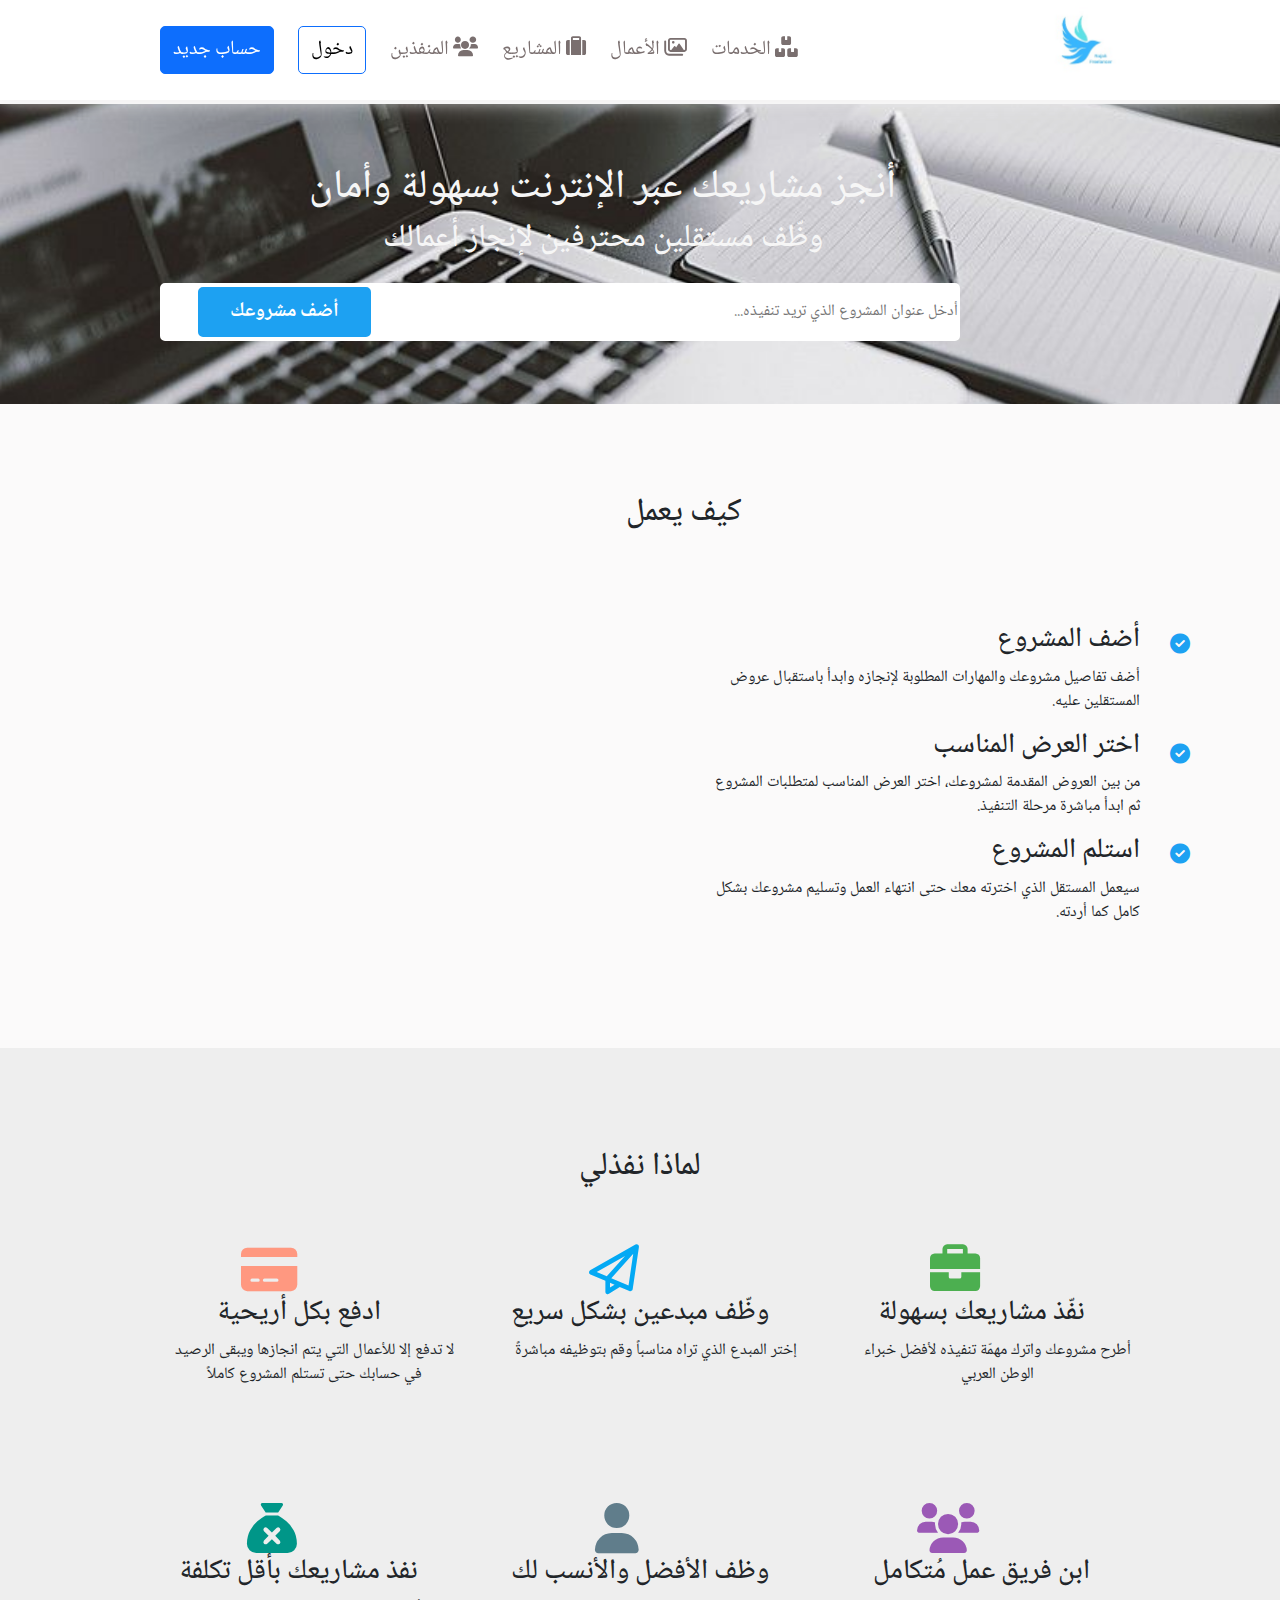
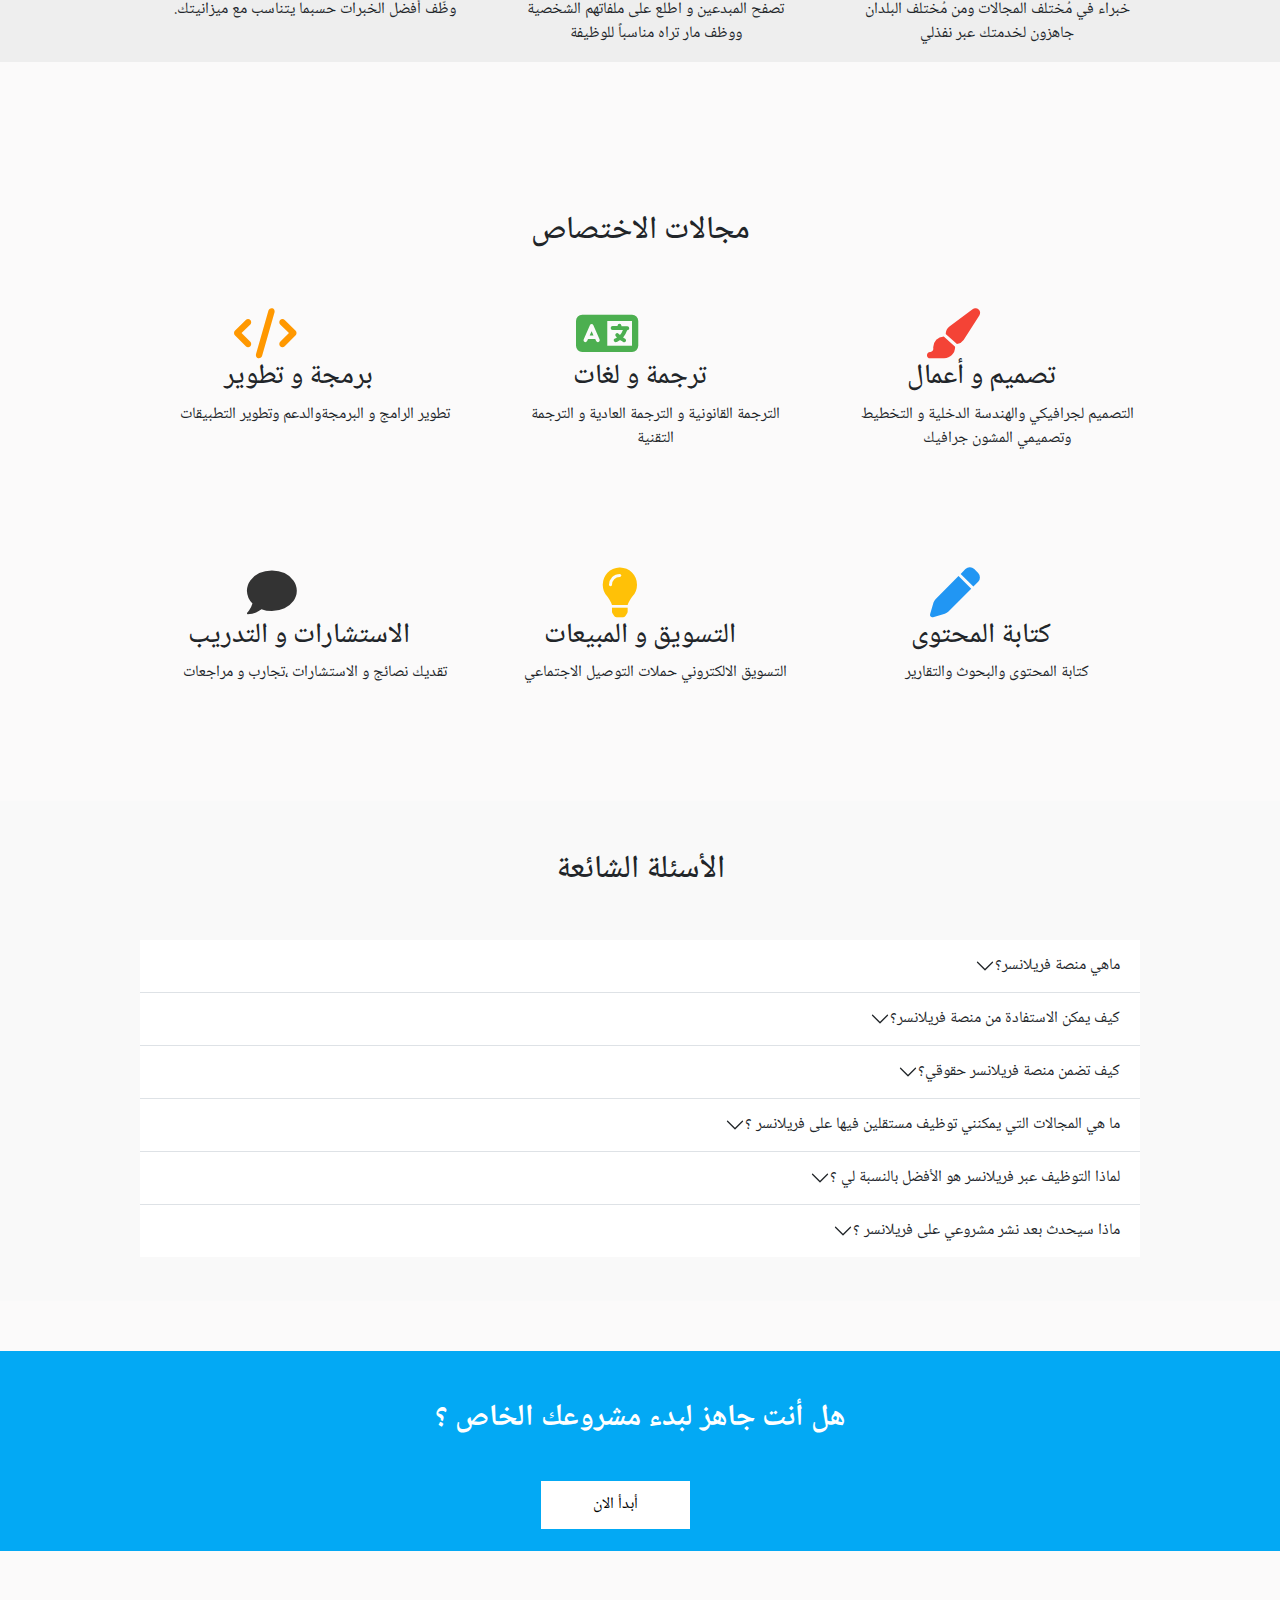
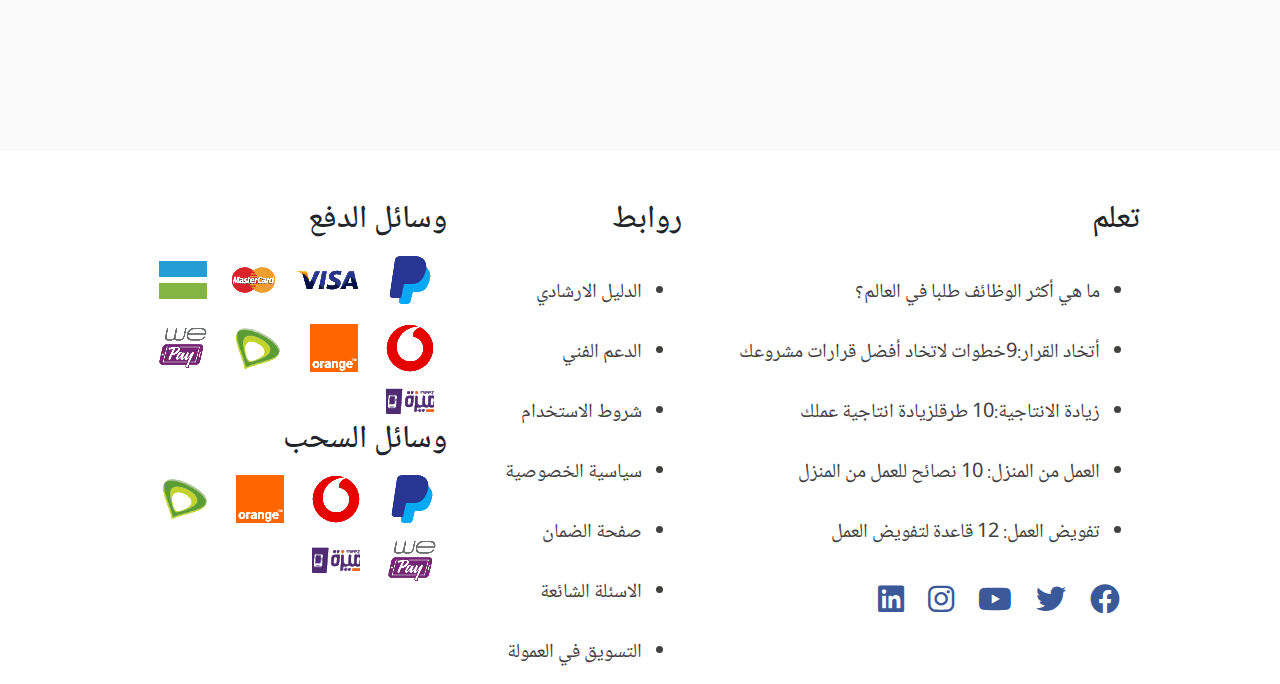
==== commit f2ceed71: "free" ====
--- a/index.html
+++ b/index.html
@@ -15,19 +15,20 @@
         <div class="container">
             <nav>
                 <div class="logo">
-                    <a href=""><img src="imges/Logo.jfif" alt=""></a>
+                    <a href="index.html"><img src="imges/Logo.jfif" alt=""></a>
                 </div>
                 <div class="mains">
+                    <button class="headerr"><i class="fas fa-bars"></i></button>
                     <span class="fas fa-boxes" class="nav-item d-inline-block"></span>
-                    <a href=""><span class="kufi pr-1 ">الخدمات</span> </a>       
+                    <a href="Services.html"><span class="kufi pr-1 ">الخدمات</span> </a>       
                             <span class="far fa-images" class="nav-item d-inline-block"></span>
-                    <a href=""><span class="kufi pr-1 ">الأعمال</span></a>
+                    <a href="work.html"><span class="kufi pr-1 ">الأعمال</span></a>
                             <span class="fas fa-suitcase"  class="nav-item d-inline-block"></span>
-                    <a href=""><span class="kufi pr-1 ">المشاريع</span></a>
+                    <a href="project.html"><span class="kufi pr-1 ">المشاريع</span></a>
                             <span class="fas fa-users"  class="nav-item d-inline-block"></span>
-                    <a href=""><span class="kufi pr-1 ">المنفذين</span></a>
-                    <button class="btn btn-outline-primary py-2 mx-2 font-1" style="border-radius: 5px;background: transparent!important;color:var(--bg-color-0)">دخول</button>
-                    <button class="btn btn-primary py-2 font-1" style="border-radius: 5px;">حساب جديد</button>
+                    <a href="enforcers2.html"><span class="kufi pr-1 ">المنفذين</span></a>
+                    <a href="sing.html" class="headera"><button class="btn btn-outline-primary py-2  font-1 " style="border-radius: 5px;background: transparent!important;color:var(--bg-color-0)">دخول</button></a>
+                    <a href="sing2.html" class="headera"><button class="btn btn-primary py-2 font-1" style="border-radius: 5px;">حساب جديد</button></a>
                 </div>
             </nav>
         </div>
@@ -104,13 +105,6 @@
                         <p>لا تدفع إلا للأعمال التي يتم انجازها ويبقى الرصيد في حسابك حتى تستلم المشروع كاملاً</p>
                     </div>
                 </div>
-
-
-
-
-
-
-
                 <div class="col-xl-4 col-md-6">
                     <div class="text4">
                         <i class="fa-solid fa-users" id="i4"></i>
@@ -118,7 +112,6 @@
                         <p>خبراء في مُختلف المجالات ومن مُختلف البلدان جاهزون لخدمتك عبر نفذلي</p>
                     </div>
                 </div>
-
                 <div class="col-xl-4 col-md-6 ">
                     <div class="text4">
                         <i class="fa-solid fa-user" id="i5"></i>
@@ -126,7 +119,6 @@
                         <p>تصفح المبدعين و اطلع على ملفاتهم الشخصية ووظف مار تراه مناسباً للوظيفة</p>
                     </div>
                 </div>
-
                 <div class="col-xl-4 col-md-6">
                     <div class="text4">
                         <i class="fa-solid fa-sack-xmark" id="i6"></i>
@@ -137,8 +129,6 @@
         </div>
     </section>
     <!-- End about2 -->
-
-
     <!-- start about3 -->
     <section class="about3">
         <div class="container">
@@ -200,7 +190,6 @@
         </div>
     </section>
     <!-- End about3 -->
-
 
     <!-- star questions -->
     <section class="questions">
@@ -275,9 +264,7 @@
         </div>
     </section>
     <!-- end questions -->
-
-
-    <!-- start -->
+  <!-- start -->
     <section class="star">
         <div class="container">
             <div class="row">
@@ -285,7 +272,7 @@
                     <h2>هل أنت جاهز لبدء مشروعك الخاص ؟  </h2>
                 </div>
                 <div class="col-xl-12">
-                    <a href="#">
+                    <a href="StartProject.html">
                         <button>أبدأ الان</button>
                     </a>
                 </div>
@@ -294,233 +281,49 @@
         
     </section>
     <!-- End -->
-
-
-    <footer>
-        <div class="col-12 pt-0 px-0" style="background: var(--bg-main-bg)">
-            <div class="col-12 footer-area  py-0 px-0 pb-0 " style="background: var(--bg-second-bg); border-top: 1px solid var(--bg-main-bg)">
-            <div class="container  px-0">
-            <div class="col-12 px-0  pt-4 row mt-md-3 pb-4">
-            <div class="col-12  col-md-6   pt-2 pt-4 px-0 p-md-2">
-            <div class="p-md-0 col-12 px-0">
-            <div class="col-12 mb-0 pt-2 ">
-            <div class="kufi" style="color: var(--bg-font-1);font-size: 1.10rem"> تعلم </div>
-            </div>
-            <div class="col-12 mt-2 pt-2 ">
-            <div class="col-12 px-0">
-            <ul style="list-style-type: none;" class="px-2">
-            <li style="font-size: 7px;" class="mb-2 py-1">
-            <div class="col-12 px-0 row" style="overflow:hidden;white-space: nowrap;">
-            <div style="width: 20px;margin-top: 1px" class="pt-1">
-            <span class=" pl-2 d-inline-block" style="font-size: 12px;color: #03A9F4;border-radius: 50%;"></span>
-            </div>
-            <div style="width: calc(100% - 20px) ;">
-            <a href="" class="kufi d-block" target="_blank">
-            <div class="m-0 p-0 kufi  text-justify text-md-right text-truncate" style="font-size: 14px;color: var(--bg-color-0);line-height: 1.7">تفويض العمل: 12 قاعدة لتفويض فعّال وزيادة مهارات فريقك</div>
-             </a>
-            </div>
-            </div>
-            </li>
-            <li style="font-size: 7px;" class="mb-2 py-1">
-            <div class="col-12 px-0 row" style="overflow:hidden;white-space: nowrap;">
-            <div style="width: 20px;margin-top: 1px" class="pt-1">
-            <span class=" pl-2 d-inline-block" style="font-size: 12px;color: #03A9F4;border-radius: 50%;"></span>
-            </div>
-            <div style="width: calc(100% - 20px) ;">
-            <a href="" class="kufi d-block" target="_blank">
-            <div class="m-0 p-0 kufi  text-justify text-md-right text-truncate" style="font-size: 14px;color: var(--bg-color-0);line-height: 1.7">بدء مشروع تجاري: 8 نصائح لتبدأ مشروعًا تجاريًا بجانب وظيفتك</div>
-            </a>
-            </div>
-            </div>
-            </li>
-            <li style="font-size: 7px;" class="mb-2 py-1">
-            <div class="col-12 px-0 row" style="overflow:hidden;white-space: nowrap;">
-            <div style="width: 20px;margin-top: 1px" class="pt-1">
-            <span class=" pl-2 d-inline-block" style="font-size: 12px;color: #03A9F4;border-radius: 50%;"></span>
-            </div>
-            <div style="width: calc(100% - 20px) ;">
-            <a href="" class="kufi d-block" target="_blank">
-            <div class="m-0 p-0 kufi  text-justify text-md-right text-truncate" style="font-size: 14px;color: var(--bg-color-0);line-height: 1.7">عنوان الملف الشخصي: كيف يمكن أن يُحدث فرقًا؟</div>
-            </a>
-            </div>
-            </div>
-            </li>
-            <li style="font-size: 7px;" class="mb-2 py-1">
-            <div class="col-12 px-0 row" style="overflow:hidden;white-space: nowrap;">
-            <div style="width: 20px;margin-top: 1px" class="pt-1">
-            <span class=" pl-2 d-inline-block" style="font-size: 12px;color: #03A9F4;border-radius: 50%;"></span>
-            </div>
-            <div style="width: calc(100% - 20px) ;">
-            <a href="" class="kufi d-block" target="_blank">
-            <div class="m-0 p-0 kufi  text-justify text-md-right text-truncate" style="font-size: 14px;color: var(--bg-color-0);line-height: 1.7">معرض أعمال مستقل: 4 طرق لإنشاء معرض أكثر نجاحًا</div>
-            </a>
-            </div>
-            </div>
-            </li>
-            <li style="font-size: 7px;" class="mb-2 py-1">
-            <div class="col-12 px-0 row" style="overflow:hidden;white-space: nowrap;">
-            <div style="width: 20px;margin-top: 1px" class="pt-1">
-            <span class=" pl-2 d-inline-block" style="font-size: 12px;color: #03A9F4;border-radius: 50%;"></span>
-            </div>
-            <div style="width: calc(100% - 20px) ;">
-             <a href="" class="kufi d-block" target="_blank">
-            <div class="m-0 p-0 kufi  text-justify text-md-right text-truncate" style="font-size: 14px;color: var(--bg-color-0);line-height: 1.7">فيديو تمهيدي: 4 خطوات لصناعة فيديو شخصي مميز</div>
-            </a>
-            </div>
-            </div>
-            </li>
-            </ul>
-            </div>
-            </div>
-            </div>
-            <div class="p-md-0 col-12 px-0 mt-4">
-            <div class="col-12 px-0">
-            <div class="col-12">
-            <div class="" style="color: var(--bg-font-1);font-size: 1.10rem">تابعنا</div>
-            <div style="display: block;padding: 0px;list-style: none;" class="mt-2 mb-2">
-            <a href="" class="d-inline-block p-1" aria-label="facebook">
-            <span class="fab fa-facebook-f d-inline-block " style="width: 40px;height: 40px;padding: 11px 14px ;border:1px solid var(--bg-font-6);color: #3b5998;cursor: pointer;background: var(--bg-second-bg);border-radius: 50%!important"></span>
-            </a>
-            <a href="" class="d-inline-block p-1" aria-label="twitter">
-            <span class="fab fa-twitter d-inline-block " style="width: 40px;height: 40px;padding: 11px 11px ;border:1px solid var(--bg-font-6);color: #00aced;cursor: pointer;background: var(--bg-second-bg);border-radius: 50%!important"></span>
-            </a>
-            <a href="" class="d-inline-block p-1" aria-label="YouTube">
-            <span class="fab fa-youtube d-inline-block " style="width: 40px;height: 40px;padding: 11px 10px ;border:1px solid var(--bg-font-6);color: #FF0000;cursor: pointer;background: var(--bg-second-bg);border-radius: 50%!important"></span>
-            </a>
-            <a href="" class="d-inline-block p-1" aria-label="instagram">
-            <span class="fab fa-instagram d-inline-block " style="width: 40px;height: 40px;padding: 11px 12px ;border:1px solid var(--bg-font-6);color: var(--bg-font-4);cursor: pointer;background: var(--bg-second-bg);border-radius: 50%!important"></span>
-            </a>
-            <a href="" class="d-inline-block p-1" aria-label="linkedin">
-            <span class="fab fa-linkedin-in d-inline-block " style="width: 40px;height: 40px;padding: 11px 12px ;border:1px solid var(--bg-font-6);color: #1976d2;cursor: pointer;background: var(--bg-second-bg);border-radius: 50%!important"></span>
-            </a>
-            <a href="" class="d-inline-block p-1" aria-label="telegram">
-            <span class="fab fa-telegram-plane d-inline-block " style="width: 40px;height: 40px;padding: 11px 12px ;border:1px solid var(--bg-font-6);color: #1e96c8;cursor: pointer;background: var(--bg-second-bg);border-radius: 50%!important"></span>
-            </a>
-            </div>
-            </div>
-            </div>
-            </div>
-            </div>
-            <div class="col-12  col-md-6   py-1 row px-0 px-md-2">
-            <div class="col-md-6 px-0">
-            <div class="col-12 mb-0 pt-2 ">
-            <div class="kufi" style="color: var(--bg-font-1);font-size: 1.10rem"> روابط </div>
-            </div>
-            <div class="col-12 mt-2 pt-2 ">
-            <div class="col-12 px-0">
-            <ul style="list-style-type: none;" class="px-2">
-            <li style="font-size: 7px;" class="py-1">
-            <div class="col-12 px-0 row" style="overflow:hidden;white-space: nowrap;">
-            <div style="width: 20px;margin-top: 1px" class="pt-1">
-            <span class=" pl-2 d-inline-block" style="font-size: 12px;color: #03A9F4;border-radius: 50%;"></span>
-            </div>
-            <div style="width: calc(100% - 20px) ;">
-            <a href="" class="kufi d-block" target="_blank">
-            <p class="m-0 p-0 kufi  text-justify text-md-right text-truncate" style="font-size: 14px;color: var(--bg-color-0);line-height: 1.7">الدليل الإرشادي</p>
-            </a>
-            </div>
-            </div>
-            </li>
-            <li style="font-size: 7px;" class="py-1">
-            <div class="col-12 px-0 row" style="overflow:hidden;white-space: nowrap;">
-            <div style="width: 20px;margin-top: 1px" class="pt-1">
-            <span class=" pl-2 d-inline-block" style="font-size: 12px;color: #03A9F4;border-radius: 50%;"></span>
-            </div>
-            <div style="width: calc(100% - 20px) ;">
-            <a href="" class="kufi d-block" target="_blank">
-            <p class="m-0 p-0 kufi  text-justify text-md-right text-truncate" style="font-size: 14px;color: var(--bg-color-0);line-height: 1.7">الدعم الفني</p>
-            </a>
-            </div>
-            </div>
-            </li>
-            <li style="font-size: 7px;" class="py-1">
-            <div class="col-12 px-0 row" style="overflow:hidden;white-space: nowrap;">
-            <div style="width: 20px;margin-top: 1px" class="pt-1">
-            <span class=" pl-2 d-inline-block" style="font-size: 12px;color: #03A9F4;border-radius: 50%;"></span>
-            </div>
-             <div style="width: calc(100% - 20px) ;">
-            <a href="" class="kufi d-block" target="_blank">
-            <p class="m-0 p-0 kufi  text-justify text-md-right text-truncate" style="font-size: 14px;color: var(--bg-color-0);line-height: 1.7">شروط الاستخدام</p>
-            </a>
-            </div>
-            </div>
-            </li>
-            <li style="font-size: 7px;" class="py-1">
-            <div class="col-12 px-0 row" style="overflow:hidden;white-space: nowrap;">
-            <div style="width: 20px;margin-top: 1px" class="pt-1">
-            <span class=" pl-2 d-inline-block" style="font-size: 12px;color: #03A9F4;border-radius: 50%;"></span>
-            </div>
-            <div style="width: calc(100% - 20px) ;">
-            <a href="" class="kufi d-block" target="_blank">
-            <p class="m-0 p-0 kufi  text-justify text-md-right text-truncate" style="font-size: 14px;color: var(--bg-color-0);line-height: 1.7">سياسة الخصوصية</p>
-            </a>
-            </div>
-            </div>
-            </li>
-            <li style="font-size: 7px;" class="py-1">
-            <div class="col-12 px-0 row" style="overflow:hidden;white-space: nowrap;">
-            <div style="width: 20px;margin-top: 1px" class="pt-1">
-            <span class=" pl-2 d-inline-block" style="font-size: 12px;color: #03A9F4;border-radius: 50%;"></span>
-            </div>
-            <div style="width: calc(100% - 20px) ;">
-            <a href="" class="kufi d-block" target="_blank">
-            <p class="m-0 p-0 kufi  text-justify text-md-right text-truncate" style="font-size: 14px;color: var(--bg-color-0);line-height: 1.7">صفحة الضمان</p>
-            </a>
-            </div>
-            </div>
-            </li>
-            <li style="font-size: 7px;" class="py-1">
-            <div class="col-12 px-0 row" style="overflow:hidden;white-space: nowrap;">
-            <div style="width: 20px;margin-top: 1px" class="pt-1">
-            <span class=" pl-2 d-inline-block" style="font-size: 12px;color: #03A9F4;border-radius: 50%;"></span>
-            </div>
-            <div style="width: calc(100% - 20px) ;">
-            <a href="" class="kufi d-block" target="_blank">
-            <p class="m-0 p-0 kufi  text-justify text-md-right text-truncate" style="font-size: 14px;color: var(--bg-color-0);line-height: 1.7">الأسئلة الشائعة</p>
-            </a>
-             </div>
-             </div>
-            </li>
-            <li style="font-size: 7px;" class="py-1">
-            <div class="col-12 px-0 row" style="overflow:hidden;white-space: nowrap;">
-            <div style="width: 20px;margin-top: 1px" class="pt-1">
-            <span class=" pl-2 d-inline-block" style="font-size: 12px;color: #03A9F4;border-radius: 50%;"></span>
-            </div>
-            <div style="width: calc(100% - 20px) ;">
-            <a href="/referral" class="kufi d-block" target="_blank">
-            <p class="m-0 p-0 kufi  text-justify text-md-right text-truncate" style="font-size: 14px;color: var(--bg-color-0);line-height: 1.7">التسويق بالعمولة</p>
-            </a>
-            </div>
-            </div>
-            </li>
-            </ul>
-            </div>
-            </div>
-            </div>
-            <div class="col-md-6 px-0">
-            <div class="col-12 pt-2">
-            <div class="" style="color: var(--bg-font-1);font-size: 1.10rem">وسائل الدفع</div>
-            <div class="col-12 px-0 py-1">
-            <div style="display:inline-block;padding: 2px;width: 100%;margin-bottom: 5px;">
-            <img src="imges/payments-min.png" style="max-width:100%;width:200px;cursor: pointer;" data-toggle="popover" data-placement="top" data-content="وسائل الدفع" data-trigger="hover" alt="وسائل الدفع" width="200" loading="lazy">
-            </div>
-            </div>
-            </div>
-            <div class="col-12 pt-2">
-            <div class="mb-1" style="color: var(--bg-font-1);font-size: 1.10rem">وسائل السحب</div>
-            <div style="display:inline-block;padding: 2px;width: 100%;margin-bottom: 5px;">
-            <img src="imges/payouts-min.png" style="max-width:100%;width:200px;cursor: pointer;" data-toggle="popover" data-placement="top" data-content="وسائل السحب" data-trigger="hover" alt="وسائل السحب" width="200" loading="lazy">
-            </div>
-            </div>
-            </div>
-            </div>
-            </div>
-            </div>
-            </div>
-            </div>
-            </div>
-            </div>
-    </footer>
+    <footer class="footer-work">
+        <div class="container">
+            <div class="footer-flex">
+                <div class="team-footer">
+                    <h2>تعلم</h2>
+                    <ul>
+                        <a href=""><li>ما هي أكثر الوظائف طلبا في العالم؟</li></a>
+                        <a href=""><li>أتخاد القرار:9خطوات لاتخاد أفضل قرارات مشروعك</li></a>
+                        <a href=""><li>زيادة الانتاجية:10 طرقلزيادة انتاجية عملك</li></a>
+                        <a href=""><li>العمل من المنزل: 10 نصائح للعمل من المنزل</li></a>
+                        <a href=""><li>تفويض العمل: 12 قاعدة لتفويض العمل</li></a>
+                    </ul>
+                    <div class="icon-footer">
+                        <i class="fa-brands fa-facebook" id="icon1"></i>
+                        <i class="fa-brands fa-twitter" id="icon2"></i>
+                        <i class="fa-brands fa-youtube" id="icon3"></i>
+                        <i class="fa-brands fa-instagram" id="icon4"></i>
+                        <i class="fa-brands fa-linkedin" id="icon5"></i>
+                    </div>
+                </div>
+    
+                <div class="team-footer">
+                    <h2>روابط</h2>
+                    <ul>
+                        <a href=""><li>الدليل الارشادي</li></a>
+                        <a href=""><li>الدعم الفني</li></a>
+                        <a href=""><li>شروط الاستخدام</li></a>
+                        <a href=""><li>سياسية الخصوصية</li></a>
+                        <a href=""><li>صفحة الضمان</li></a>
+                        <a href=""><li>الاسئلة الشائعة</li></a>
+                        <a href=""><li> التسويق في العمولة</li></a>
+                    </ul>
+                </div>
+    
+                <div class="team-footer">
+                    <h2>وسائل الدفع</h2>
+                    <a href=""><img src="imges/payments-min.png" alt=""></a>
+                    <h2>وسائل السحب</h2>
+                    <a href=""><img src="imges/payouts-min.png" alt=""></a>
+                </div>
+            </div>
+        </div>
+     </footer>
     
     <script src="js/jquery-3.6.3.min.js"></script>
     <script src="js/owl.carousel.min.js"></script>
--- a/css/style.css
+++ b/css/style.css
@@ -1,9 +1,14 @@
+@font-face {
+    font-family: NotoNaskhArabic;
+    src: url(../fonts/NotoNaskhArabic-VariableFont_wght.ttf);
+}
 * {
     box-sizing: border-box;
 }
 body {
     margin: 0;
     direction: rtl;
+    font-family: NotoNaskhArabic;
 }
 /* star header */
 header {
@@ -44,6 +49,9 @@
     margin: 0;
     z-index: 20;
 }
+header .headerr {
+    display: none;
+}
 /* End header */
 
 /* Star hero  */
@@ -83,10 +91,11 @@
     z-index: 10;
 
 }
+
 .hero form button {
     position: absolute;
     top: 61%;
-    right: 69.5%;
+    right: 71%;
     background: #1DA1F2;
     padding: 8px 30px;
     color: #fff;
@@ -1137,13 +1146,2245 @@
     height: 259px;
     object-fit: cover;
 }
+.iteam1-design button{
+    padding: 10px 20px;
+    border: 2px solid #03a9f4;
+}
+.iteam1-design1 button{
+    padding: 10px 20px;
+    border: 2px solid #03a9f4;
+}
+.iteam1-design2 button{
+    padding: 10px 20px;
+    border: 2px solid #03a9f4;
+}
+.iteam1-design3 button{
+    padding: 10px 20px;
+    border: 2px solid #03a9f4;
+}
+.iteam1-design4 button{
+    padding: 10px 20px;
+    border: 2px solid #03a9f4;
+}
+
 /* End The section Services */
 
+/* star ssection project */
+
+
+/* start section the work */
+.hero5 {
+    margin-top: 200px;
+}
+.container {
+    width: 80%;
+    margin: 0 auto;
+}
+.about-work {
+    margin-top: 50px;
+}
+
+
+.header1 {
+    width: 100%;
+    background: #fff;
+    box-shadow: 0 0 20px #eee;
+    /* position: fixed; */
+}
+.header1 nav {
+    display: flex;
+    justify-content: space-between;
+    align-items: center;
+}
+.header1 nav .mains {
+    padding: 0;
+    margin: 0;
+}
+.header1 nav .logo img {
+    width: 100px;
+}
+.header1 nav .mains a {
+    margin-left: 20px;
+}
+.header1 span {
+    font-size: 20px;
+    text-align: center;
+    display: inline-block;
+    padding: 0;
+    color: #7a6f6f;
+}
+.header1 button {
+    font-size: 20px !important;
+
+}
+.header1 {
+    top: 0;
+    padding: 0;
+    margin: 0;
+    z-index: 20;
+}
+
+.hero5 .modal {
+    position: fixed;
+    top: 0;
+    right: -200%;
+    width: 100%;
+    height: 100%;
+    background: #00000015;
+    transition: all 0.9s ease;
+    z-index: 100;
+    /* display: none; */
+}
+.hero5 .modal.ahmad {
+   right: 0;
+}
+
+.hero5 .flex {
+   display: flex;
+   justify-content: space-between;
+   align-items: center;
+}
+.hero5 #btn1 {
+   padding: 10px 30px;
+   color: #fff;
+   background: #03a9f4;
+   border-radius: 5px;
+   border: 2px solid #03a9f4;
+   cursor: pointer;
+   margin-top: -100px;
+   margin-right: 20px;
+   font-size: 15px;
+   font-weight: bold;
+
+}
+.hero5 #btn3 {
+   padding: 10px 30px;
+   color: #fff;
+   background: #03a9f4;
+   border-radius: 5px;
+   border: 2px solid #03a9f4;
+   cursor: pointer;
+   margin-top: -100px;
+   margin-left: 20px;
+   font-size: 15px;
+   font-weight: bold;
+
+}
+.hero5 #btn2  {
+   padding: 10px 30px;
+   color: #fff;
+   background: #03a9f4;
+   border-radius: 5px;
+   border: 2px solid #03a9f4;
+   cursor: pointer;
+   margin-top: 130px;
+   margin-right: 20px;
+   font-size: 15px;
+   font-weight: bold;
+   
+}
+.hero5 .modal .modal-content {
+   width: 50%;
+   background: #fff;
+   margin: -13% auto;
+   padding: 15px;
+   border-radius: 10px;
+}
+.hero5 .modal .modal-content form {
+   width: 80%;
+   margin: 0 auto;
+} 
+.hero5 .modal .modal-content form label {
+   padding-top: 20px;
+}
+.hero5 .modal .modal-content form .ff {
+     font-size: 20px;
+     font-weight: bold;
+}
+.hero5 .modal .modal-content form .input2 {
+   width: 100%;
+   padding: 10px;
+   border: 2px solid #eee;
+}
+.hero5 .modal .modal-content form select {
+   width: 100%;
+   background: #fff;
+   margin: 0 auto;
+   padding: 15px;
+   border-radius: 10px;
+   margin-top: 10px;
+}
+.background1 {
+   background: #eee;
+}
+.about-work .about-work-flex {
+   display: flex;
+   justify-content: space-between;
+   align-items: center;
+}
+.about-work .about-flex1 {
+   width: 31%;
+   height: 325px;
+   background: #fff;
+   border-radius: 10px;
+}
+.about-work .about-flex1 img {
+   width: 300px;
+   height: 300px;
+   margin-right: 18px;
+   margin-top: 10px;
+}
+.about-work .about-flex2 {
+   width: 31%;
+   height: 325px;
+   background: #fff;
+   border-radius: 10px;
+}
+.about-work .about-flex2 img {
+   width: 300px;
+   height: 300px;
+   margin-right: 18px;
+   margin-top: 10px;
+}
+.about-work .about-flex2 {
+   position: relative;
+}
+.about-work .about-flex2 h4 {
+   position: absolute;
+   bottom: 0px;
+   right: 158px;
+   transition: all 0.9s ease;
+   font-size: 20px;
+   
+}
+.about-work .about-flex2 h4:hover {
+   position: absolute;
+   top: 230px;
+   right: 108px;
+}
+.about-work .about-flex3 {
+   width: 31%;
+   height: 325px;
+   background: #fff;
+   border-radius: 10px;
+}
+.about-work .about-flex3 img {
+   width: 300px;
+   height: 300px;
+   margin-right: 18px;
+   margin-top: 10px;
+}
+.about-work .about-flex3 {
+   position: relative;
+}
+.about-work .about-flex3 h4 {
+   position: absolute;
+   bottom: 0px;
+   right: 18px;
+   transition: all 0.9s ease;
+   font-size: 20px;
+   
+}
+.about-work .about-flex3 h4:hover {
+   position: absolute;
+   top: 230px;
+   right: 108px;
+}
+.about-work i {
+    margin-bottom: 20px;
+    margin-right: 20px;
+    position: absolute;
+    right: 30px;
+    bottom: 1px;
+}
+
+
+
+
+.about-work .about-work-flex {
+   display: flex;
+   justify-content: space-between;
+   align-items: center;
+}
+.about-work .about-flex1 {
+   width: 31%;
+   height: 325px;
+   background: #fff;
+   border-radius: 10px;
+}
+.about-work .about-flex1 img {
+   width: 300px;
+   height: 300px;
+   margin-right: 18px;
+   margin-top: 10px;
+}
+.about-work .about-flex2 {
+   width: 31%;
+   height: 325px;
+   background: #fff;
+   border-radius: 10px;
+}
+.about-work .about-flex2 img {
+   width: 300px;
+   height: 300px;
+   margin-right: 18px;
+   margin-top: 10px;
+}
+.about-work .about-flex2 {
+   position: relative;
+}
+.about-work .about-flex2 h4 {
+   position: absolute;
+   bottom: 0px;
+   right: 108px;
+   transition: all 0.9s ease;
+   font-size: 20px;
+   
+}
+.about-work .about-flex2 h4:hover {
+   position: absolute;
+   top: 230px;
+   right: 108px;
+}
+.about-work .about-flex3 {
+   width: 31%;
+   height: 325px;
+   background: #fff;
+   border-radius: 10px;
+}
+.about-work .about-flex3 img {
+   width: 300px;
+   height: 300px;
+   margin-right: 18px;
+   margin-top: 10px;
+}
+.about-work .about-flex3 {
+   position: relative;
+}
+.about-work .about-flex3 h4 {
+   position: absolute;
+   bottom: 0px;
+   right: 108px;
+   transition: all 0.9s ease;
+   font-size: 20px;
+   text-shadow: 0 0 10px red;
+}
+.about-work .about-flex3 h4:hover {
+   position: absolute;
+   top: 230px;
+   right: 108px;
+}
+
+
+
+
+
+
+.about-work .about-work-flex1 {
+    display: flex;
+    justify-content: space-between;
+    align-items: center;
+    margin-top: 30px;
+ }
+ .about-work .about-flex2 {
+    width: 31%;
+    height: 325px;
+    background: #fff;
+    border-radius: 10px;
+ }
+ .about-work .about-flex2 img {
+    width: 300px;
+    height: 300px;
+    margin-right: 18px;
+    margin-top: 10px;
+ }
+ .about-work .about-flex2 h4 {
+    position: absolute;
+    bottom: 0px;
+    right: 70px;
+    transition: all 0.9s ease;
+    font-size: 20px;
+    text-shadow: 0 0 10px red;
+ }
+ .about-work .about-flex2 h4:hover {
+    position: absolute;
+    top: 230px;
+    right: 70px;
+ }
+ .about-work .about-flex3 {
+    width: 31%;
+    height: 325px;
+    background: #fff;
+    border-radius: 10px;
+ }
+ .about-work .about-flex3 img {
+    width: 300px;
+    height: 300px;
+    margin-right: 18px;
+    margin-top: 10px;
+ }
+ .about-work .about-flex3 {
+    position: relative;
+ }
+ .about-work .about-flex3 h4 {
+    position: absolute;
+    bottom: 0px;
+    right: 70px;
+    transition: all 0.9s ease;
+    font-size: 20px;
+    text-shadow: 0 0 10px red;
+ }
+ .about-work .about-flex3 h4:hover {
+    position: absolute;
+    top: 230px;
+    right: 70px;
+ }
+ .about-work .about-flex4 {
+    width: 31%;
+    height: 325px;
+    background: #fff;
+    border-radius: 10px;
+ }
+ .about-work .about-flex4 img {
+    width: 300px;
+    height: 300px;
+    margin-right: 18px;
+    margin-top: 10px;
+ }
+ .about-work .about-flex4 {
+    position: relative;
+ }
+ .about-work .about-flex4 h4 {
+    position: absolute;
+    bottom: 0px;
+    right: 70px;
+    transition: all 0.9s ease;
+    font-size: 20px;
+    text-shadow: 0 0 10px red;
+ }
+ .about-work .about-flex4 h4:hover {
+    position: absolute;
+    top: 230px;
+    right: 70px;
+ }
+
+
+
+
+
+
+
+ .about-work .about-work-flex2 {
+    display: flex;
+    justify-content: space-between;
+    align-items: center;
+    margin-top: 30px;
+ }
+ .about-work .about-flex5 {
+    width: 31%;
+    height: 325px;
+    background: #fff;
+    border-radius: 10px;
+ }
+ .about-work .about-flex5 img {
+    width: 300px;
+    height: 300px;
+    margin-right: 18px;
+    margin-top: 10px;
+ }
+ .about-work .about-flex5 h4 {
+    position: absolute;
+    bottom: 0px;
+    right: 70px;
+    transition: all 0.9s ease;
+    font-size: 20px;
+    text-shadow: 0 0 10px red;
+ }
+ .about-work .about-flex5 h4:hover {
+    position: absolute;
+    top: 230px;
+    right: 70px;
+ }
+ .about-work .about-flex6 {
+    width: 31%;
+    height: 325px;
+    background: #fff;
+    border-radius: 10px;
+ }
+ .about-work .about-flex6 img {
+    width: 300px;
+    height: 300px;
+    margin-right: 18px;
+    margin-top: 10px;
+ }
+ .about-work .about-flex6 {
+    position: relative;
+ }
+ .about-work .about-flex6 h4 {
+    position: absolute;
+    bottom: 0px;
+    right: 70px;
+    transition: all 0.9s ease;
+    font-size: 20px;
+    text-shadow: 0 0 10px red;
+ }
+ .about-work .about-flex3 h6:hover {
+    position: absolute;
+    top: 230px;
+    right: 70px;
+ }
+ .about-work .about-flex7 {
+    width: 31%;
+    height: 325px;
+    background: #fff;
+    border-radius: 10px;
+ }
+ .about-work .about-flex7 img {
+    width: 300px;
+    height: 300px;
+    margin-right: 18px;
+    margin-top: 10px;
+ }
+ .about-work .about-flex7 {
+    position: relative;
+ }
+ .about-work .about-flex7 h4 {
+    position: absolute;
+    bottom: 0px;
+    right: 70px;
+    transition: all 0.9s ease;
+    font-size: 20px;
+    text-shadow: 0 0 10px red;
+ }
+ .about-work .about-flex7 h4:hover {
+    position: absolute;
+    top: 230px;
+    right: 108px;
+ }
+
+
+
+
+
+
+
+
+ .about-work .about-work-flex3 {
+    display: flex;
+    justify-content: space-between;
+    align-items: center;
+    margin-top: 30px;
+ }
+ .about-work .about-flex8 {
+    width: 31%;
+    height: 325px;
+    background: #fff;
+    border-radius: 10px;
+ }
+ .about-work .about-flex8 img {
+    width: 300px;
+    height: 300px;
+    margin-right: 18px;
+    margin-top: 10px;
+ }
+ .about-work .about-flex8 h4 {
+    position: absolute;
+    bottom: 0px;
+    right: 70px;
+    transition: all 0.9s ease;
+    font-size: 20px;
+    text-shadow: 0 0 10px red;
+ }
+ .about-work .about-flex8 h4:hover {
+    position: absolute;
+    top: 230px;
+    right: 70px;
+ }
+ .about-work .about-flex9 {
+    width: 31%;
+    height: 325px;
+    background: #fff;
+    border-radius: 10px;
+ }
+ .about-work .about-flex9 img {
+    width: 300px;
+    height: 300px;
+    margin-right: 18px;
+    margin-top: 10px;
+ }
+ .about-work .about-flex9 {
+    position: relative;
+ }
+ .about-work .about-flex9 h4 {
+    position: absolute;
+    bottom: 0px;
+    right: 70px;
+    transition: all 0.9s ease;
+    font-size: 20px;
+    text-shadow: 0 0 10px red;
+ }
+ .about-work .about-flex9 h4:hover {
+    position: absolute;
+    top: 230px;
+    right: 70px;
+ }
+ .about-work .about-flex10 {
+    width: 31%;
+    height: 325px;
+    background: #fff;
+    border-radius: 10px;
+ }
+ .about-work .about-flex10 img {
+    width: 300px;
+    height: 300px;
+    margin-right: 18px;
+    margin-top: 10px;
+ }
+ .about-work .about-flex10 {
+    position: relative;
+ }
+ .about-work .about-flex10 h4 {
+    position: absolute;
+    bottom: 0px;
+    right: 70px;
+    transition: all 0.9s ease;
+    font-size: 20px;
+    text-shadow: 0 0 10px red;
+ }
+ .about-work .about-flex10 h4:hover {
+    position: absolute;
+    top: 230px;
+    right: 108px;
+ }
+
+
+
+
+ .about-work .about-work-flex4 {
+    display: flex;
+    justify-content: space-between;
+    align-items: center;
+    margin-top: 30px;
+ }
+ .about-work .about-flex9 {
+    width: 31%;
+    height: 325px;
+    background: #fff;
+    border-radius: 10px;
+ }
+ .about-work .about-flex9 img {
+    width: 300px;
+    height: 300px;
+    margin-right: 18px;
+    margin-top: 10px;
+ }
+ .about-work .about-flex9 h4 {
+    position: absolute;
+    bottom: 0px;
+    right: 70px;
+    transition: all 0.9s ease;
+    font-size: 20px;
+    text-shadow: 0 0 10px red;
+ }
+ .about-work .about-flex9 h4:hover {
+    position: absolute;
+    top: 230px;
+    right: 70px;
+ }
+ .about-work .about-flex10 {
+    width: 31%;
+    height: 325px;
+    background: #fff;
+    border-radius: 10px;
+ }
+ .about-work .about-flex10 img {
+    width: 300px;
+    height: 300px;
+    margin-right: 18px;
+    margin-top: 10px;
+ }
+ .about-work .about-flex10 {
+    position: relative;
+ }
+ .about-work .about-flex10 h4 {
+    position: absolute;
+    bottom: 0px;
+    right: 70px;
+    transition: all 0.9s ease;
+    font-size: 20px;
+    text-shadow: 0 0 10px red;
+ }
+ .about-work .about-flex11 h6:hover {
+    position: absolute;
+    top: 230px;
+    right: 70px;
+ }
+ .about-work .about-flex11 {
+    width: 31%;
+    height: 325px;
+    background: #fff;
+    border-radius: 10px;
+ }
+ .about-work .about-flex11 img {
+    width: 300px;
+    height: 300px;
+    margin-right: 18px;
+    margin-top: 10px;
+ }
+ .about-work .about-flex11 {
+    position: relative;
+ }
+ .about-work .about-flex11 h4 {
+    position: absolute;
+    bottom: 0px;
+    right: 70px;
+    transition: all 0.9s ease;
+    font-size: 20px;
+    text-shadow: 0 0 10px red;
+ }
+ .about-work .about-flex11 h4:hover {
+    position: absolute;
+    top: 230px;
+    right: 108px;
+ }
+
+
+
+
+ .about-work .about-work-flex5 {
+    display: flex;
+    justify-content: space-between;
+    align-items: center;
+    margin-top: 30px;
+ }
+ .about-work .about-flex12 {
+    width: 31%;
+    height: 325px;
+    background: #fff;
+    border-radius: 10px;
+ }
+ .about-work .about-flex12 img {
+    width: 300px;
+    height: 300px;
+    margin-right: 18px;
+    margin-top: 10px;
+ }
+ .about-work .about-flex12 h4 {
+    position: absolute;
+    bottom: 0px;
+    right: 70px;
+    transition: all 0.9s ease;
+    font-size: 20px;
+    text-shadow: 0 0 10px red;
+ }
+ .about-work .about-flex12 h4:hover {
+    position: absolute;
+    top: 230px;
+    right: 70px;
+ }
+ .about-work .about-flex13 {
+    width: 31%;
+    height: 325px;
+    background: #fff;
+    border-radius: 10px;
+ }
+ .about-work .about-flex13 img {
+    width: 300px;
+    height: 300px;
+    margin-right: 18px;
+    margin-top: 10px;
+ }
+ .about-work .about-flex13 {
+    position: relative;
+ }
+ .about-work .about-flex13 h4 {
+    position: absolute;
+    bottom: 0px;
+    right: 70px;
+    transition: all 0.9s ease;
+    font-size: 20px;
+    text-shadow: 0 0 10px red;
+ }
+ .about-work .about-flex14 h6:hover {
+    position: absolute;
+    top: 230px;
+    right: 70px;
+ }
+ .about-work .about-flex14 {
+    width: 31%;
+    height: 325px;
+    background: #fff;
+    border-radius: 10px;
+ }
+ .about-work .about-flex14 img {
+    width: 300px;
+    height: 300px;
+    margin-right: 18px;
+    margin-top: 10px;
+ }
+ .about-work .about-flex14 {
+    position: relative;
+ }
+ .about-work .about-flex14 h4 {
+    position: absolute;
+    bottom: 0px;
+    right: 70px;
+    transition: all 0.9s ease;
+    font-size: 20px;
+    text-shadow: 0 0 10px red;
+ }
+ .about-work .about-flex14 h4:hover {
+    position: absolute;
+    top: 230px;
+    right: 108px;
+ }
+
+ .header1 .header-btn1 {
+    padding: 10px 20px;
+    border: 2px solid #03a9f4;
+    background: #fff;
+    color: #000;
+    border-radius: 5px;
+    cursor: pointer;
+ }
+ .header1 .header-btn2 {
+    padding: 10px 20px;
+    border: 2px solid #03a9f4;
+    background: #03a9f4;
+    color: #fff;
+    border-radius: 5px;
+    cursor: pointer;
+ }
+
+
+
+
+ /* start section inform */
+.about-enform {
+    margin-top: 50px;
+    background: #eee;
+}
+.container11 {
+    width: 90%;
+    margin: 0 auto;
+}
+.team-enform {
+    display: flex;
+    align-items: center;
+    justify-content: space-between;
+}
+.about-enform .iteam-enform {   
+    width: 23%;
+    background: #fff;
+    border-radius: 10px;
+    position: relative;
+}
+.about-enform .iteam-enform #i1 {
+    position: absolute;
+    right: 41px;
+    top: 200px;
+    color: #968e8e;
+}
+.about-enform .iteam-enform img {
+    border-radius: 50%;
+    margin-right: 86px;
+    margin-top: 20px;
+}
+.about-enform .iteam-enform h3 {
+    text-align: center;
+    padding-top: 10px;
+}
+.about-enform .iteam-enform p {
+    text-align: center;
+    padding-top: 10px;
+}
+.about-enform .iteam-enform .icon-enform  {
+    text-align: center;
+    color: #ff9800;
+    padding-top: 10px;
+}
+.about-enform .iteam-enform button {
+    cursor: pointer;
+    width: 90%;
+    margin-top: 20px;
+    background: #03a9f4;
+    border: 2px solid #03a9f4;
+    border-radius: 5px;
+    color: #fff;
+    font-weight: bold;
+    padding: 3px 0;
+    font-size: 20px;
+    margin-right: 15px;
+
+
+}
+.about-enform .iteam-enform1 {   
+    width: 25%;
+    background: #fff;
+    border-radius: 10px;
+    position: relative;
+    width: 23%;
+}
+.about-enform .iteam-enform1 #i1 {
+    position: absolute;
+    right: 41px;
+    top: 200px;
+    color: #968e8e;
+}
+.about-enform .iteam-enform1 img {
+    border-radius: 50%;
+    margin-right: 86px;
+    margin-top: 20px;
+}
+.about-enform .iteam-enform1 h3 {
+    text-align: center;
+    padding-top: 10px;
+}
+.about-enform .iteam-enform1 p {
+    text-align: center;
+    padding-top: 10px;
+}
+.about-enform .iteam-enform1 .icon-enform  {
+    text-align: center;
+    color: #ff9800;
+    padding-top: 10px;
+}
+.about-enform .iteam-enform1 button {
+    cursor: pointer;
+    width: 90%;
+    margin-top: 20px;
+    background: #03a9f4;
+    border: 2px solid #03a9f4;
+    border-radius: 5px;
+    color: #fff;
+    font-weight: bold;
+    padding: 3px 0;
+    font-size: 20px;
+    margin-right: 15px;
+
+
+}
+.about-enform .iteam-enform2 {   
+    width: 23%;
+    background: #fff;
+    border-radius: 10px;
+    position: relative;
+}
+.about-enform .iteam-enform2 #i1 {
+    position: absolute;
+    right: 41px;
+    top: 200px;
+    color: #968e8e;
+}
+.about-enform .iteam-enform2 img {
+    border-radius: 50%;
+    margin-right: 86px;
+    margin-top: 20px;
+}
+.about-enform .iteam-enform2 h3 {
+    text-align: center;
+    padding-top: 10px;
+}
+.about-enform .iteam-enform2 p {
+    text-align: center;
+    padding-top: 10px;
+}
+.about-enform .iteam-enform2 .icon-enform  {
+    text-align: center;
+    color: #ff9800;
+    padding-top: 10px;
+}
+.about-enform .iteam-enform2 button {
+    cursor: pointer;
+    width: 90%;
+    margin-top: 20px;
+    background: #03a9f4;
+    border: 2px solid #03a9f4;
+    border-radius: 5px;
+    color: #fff;
+    font-weight: bold;
+    padding: 3px 0;
+    font-size: 20px;
+    margin-right: 15px;
+
+
+}
+.about-enform .iteam-enform3 {   
+    width: 23%;
+    background: #fff;
+    border-radius: 10px;
+    position: relative;
+}
+.about-enform .iteam-enform3 #i1 {
+    position: absolute;
+    right: 41px;
+    top: 200px;
+    color: #968e8e;
+}
+.about-enform .iteam-enform3 img {
+    border-radius: 50%;
+    margin-right: 86px;
+    margin-top: 20px;
+}
+.about-enform .iteam-enform3 h3 {
+    text-align: center;
+    padding-top: 10px;
+}
+.about-enform .iteam-enform3 p {
+    text-align: center;
+    padding-top: 10px;
+}
+.about-enform .iteam-enform3 .icon-enform  {
+    text-align: center;
+    color: #ff9800;
+    padding-top: 10px;
+}
+.about-enform .iteam-enform3 button {
+    cursor: pointer;
+    width: 90%;
+    margin-top: 20px;
+    background: #03a9f4;
+    border: 2px solid #03a9f4;
+    border-radius: 5px;
+    color: #fff;
+    font-weight: bold;
+    padding: 3px 0;
+    font-size: 20px;
+    margin-right: 15px;
+
+
+}
+
+
+
+
+
+.team-enform1 {
+    display: flex;
+    align-items: center;
+    justify-content: space-between;
+    margin-top: 30px;
+}
+.about-enform .iteam-enform1 {   
+    width: 23%;
+    background: #fff;
+    border-radius: 10px;
+    position: relative;
+}
+.about-enform .iteam-enform1 #i1 {
+    position: absolute;
+    right: 41px;
+    top: 200px;
+    color: #968e8e;
+}
+.about-enform .iteam-enform1 img {
+    border-radius: 50%;
+    margin-right: 86px;
+    margin-top: 20px;
+}
+.about-enform .iteam-enform1 h3 {
+    text-align: center;
+    padding-top: 10px;
+}
+.about-enform .iteam-enform1 p {
+    text-align: center;
+    padding-top: 10px;
+}
+.about-enform .iteam-enform1 .icon-enform  {
+    text-align: center;
+    color: #ff9800;
+    padding-top: 10px;
+}
+.about-enform .iteam-enform1 button {
+    cursor: pointer;
+    width: 90%;
+    margin-top: 20px;
+    background: #03a9f4;
+    border: 2px solid #03a9f4;
+    border-radius: 5px;
+    color: #fff;
+    font-weight: bold;
+    padding: 3px 0;
+    font-size: 20px;
+    margin-right: 15px;
+
+
+}
+.about-enform .iteam-enform2 {   
+    width: 23%;
+    background: #fff;
+    border-radius: 10px;
+    position: relative;
+}
+.about-enform .iteam-enform2 #i1 {
+    position: absolute;
+    right: 41px;
+    top: 200px;
+    color: #968e8e;
+}
+.about-enform .iteam-enform2 img {
+    border-radius: 50%;
+    margin-right: 86px;
+    margin-top: 20px;
+}
+.about-enform .iteam-enform2 h3 {
+    text-align: center;
+    padding-top: 10px;
+}
+.about-enform .iteam-enform2 p {
+    text-align: center;
+    padding-top: 10px;
+}
+.about-enform .iteam-enform2 .icon-enform  {
+    text-align: center;
+    color: #ff9800;
+    padding-top: 10px;
+}
+.about-enform .iteam-enform2 button {
+    cursor: pointer;
+    width: 90%;
+    margin-top: 20px;
+    background: #03a9f4;
+    border: 2px solid #03a9f4;
+    border-radius: 5px;
+    color: #fff;
+    font-weight: bold;
+    padding: 3px 0;
+    font-size: 20px;
+    margin-right: 15px;
+
+
+}
+
+.about-enform .iteam-enform3 {   
+    width: 23%;
+    background: #fff;
+    border-radius: 10px;
+    position: relative;
+}
+.about-enform .iteam-enform3 #i1 {
+    position: absolute;
+    right: 41px;
+    top: 200px;
+    color: #968e8e;
+}
+.about-enform .iteam-enform3 img {
+    border-radius: 50%;
+    margin-right: 86px;
+    margin-top: 20px;
+}
+.about-enform .iteam-enform3 h3 {
+    text-align: center;
+    padding-top: 10px;
+}
+.about-enform .iteam-enform3 p {
+    text-align: center;
+    padding-top: 10px;
+}
+.about-enform .iteam-enform3 .icon-enform  {
+    text-align: center;
+    color: #ff9800;
+    padding-top: 10px;
+}
+.about-enform .iteam-enform3 button {
+    cursor: pointer;
+    width: 90%;
+    margin-top: 20px;
+    background: #03a9f4;
+    border: 2px solid #03a9f4;
+    border-radius: 5px;
+    color: #fff;
+    font-weight: bold;
+    padding: 3px 0;
+    font-size: 20px;
+    margin-right: 15px;
+
+
+}
+.about-enform .iteam-enform4 {   
+    width: 23%;
+    background: #fff;
+    border-radius: 10px;
+    position: relative;
+}
+.about-enform .iteam-enform4 #i1 {
+    position: absolute;
+    right: 41px;
+    top: 200px;
+    color: #968e8e;
+}
+.about-enform .iteam-enform4 img {
+    border-radius: 50%;
+    margin-right: 86px;
+    margin-top: 20px;
+}
+.about-enform .iteam-enform4 h3 {
+    text-align: center;
+    padding-top: 10px;
+}
+.about-enform .iteam-enform4 p {
+    text-align: center;
+    padding-top: 10px;
+}
+.about-enform .iteam-enform4 .icon-enform  {
+    text-align: center;
+    color: #ff9800;
+    padding-top: 10px;
+}
+.about-enform .iteam-enform4 button {
+    cursor: pointer;
+    width: 90%;
+    margin-top: 20px;
+    background: #03a9f4;
+    border: 2px solid #03a9f4;
+    border-radius: 5px;
+    color: #fff;
+    font-weight: bold;
+    padding: 3px 0;
+    font-size: 20px;
+    margin-right: 15px;
+
+
+}
+
+
+
+
+
+
+
+
+
+
+
+
+
+
+
+
+.team-enform2 {
+    display: flex;
+    align-items: center;
+    justify-content: space-between;
+    margin-top: 30px;
+}
+.about-enform .iteam-enform5 {   
+    width: 23%;
+    background: #fff;
+    border-radius: 10px;
+    position: relative;
+}
+.about-enform .iteam-enform5 #i1 {
+    position: absolute;
+    right: 41px;
+    top: 200px;
+    color: #968e8e;
+}
+.about-enform .iteam-enform5 img {
+    border-radius: 50%;
+    margin-right: 86px;
+    margin-top: 20px;
+}
+.about-enform .iteam-enform5 h3 {
+    text-align: center;
+    padding-top: 10px;
+}
+.about-enform .iteam-enform5 p {
+    text-align: center;
+    padding-top: 10px;
+}
+.about-enform .iteam-enform5 .icon-enform  {
+    text-align: center;
+    color: #ff9800;
+    padding-top: 10px;
+}
+.about-enform .iteam-enform5 button {
+    cursor: pointer;
+    width: 90%;
+    margin-top: 20px;
+    background: #03a9f4;
+    border: 2px solid #03a9f4;
+    border-radius: 5px;
+    color: #fff;
+    font-weight: bold;
+    padding: 3px 0;
+    font-size: 20px;
+    margin-right: 15px;
+
+
+}
+.about-enform .iteam-enform6 {   
+    width: 23%;
+    background: #fff;
+    border-radius: 10px;
+    position: relative;
+}
+.about-enform .iteam-enform6 #i1 {
+    position: absolute;
+    right: 41px;
+    top: 200px;
+    color: #968e8e;
+}
+.about-enform .iteam-enform6 img {
+    border-radius: 50%;
+    margin-right: 86px;
+    margin-top: 20px;
+}
+.about-enform .iteam-enform6 h3 {
+    text-align: center;
+    padding-top: 10px;
+}
+.about-enform .iteam-enform6 p {
+    text-align: center;
+    padding-top: 10px;
+}
+.about-enform .iteam-enform6 .icon-enform  {
+    text-align: center;
+    color: #ff9800;
+    padding-top: 10px;
+}
+.about-enform .iteam-enform6 button {
+    cursor: pointer;
+    width: 90%;
+    margin-top: 20px;
+    background: #03a9f4;
+    border: 2px solid #03a9f4;
+    border-radius: 5px;
+    color: #fff;
+    font-weight: bold;
+    padding: 3px 0;
+    font-size: 20px;
+    margin-right: 15px;
+
+
+}
+
+.about-enform .iteam-enform7 {   
+    width: 23%;
+    background: #fff;
+    border-radius: 10px;
+    position: relative;
+}
+.about-enform .iteam-enform7 #i1 {
+    position: absolute;
+    right: 41px;
+    top: 200px;
+    color: #968e8e;
+}
+.about-enform .iteam-enform7 img {
+    border-radius: 50%;
+    margin-right: 86px;
+    margin-top: 20px;
+}
+.about-enform .iteam-enform7 h3 {
+    text-align: center;
+    padding-top: 10px;
+}
+.about-enform .iteam-enform7 p {
+    text-align: center;
+    padding-top: 10px;
+}
+.about-enform .iteam-enform7 .icon-enform  {
+    text-align: center;
+    color: #ff9800;
+    padding-top: 10px;
+}
+.about-enform .iteam-enform7 button {
+    cursor: pointer;
+    width: 90%;
+    margin-top: 20px;
+    background: #03a9f4;
+    border: 2px solid #03a9f4;
+    border-radius: 5px;
+    color: #fff;
+    font-weight: bold;
+    padding: 3px 0;
+    font-size: 20px;
+    margin-right: 15px;
+
+
+}
+.about-enform .iteam-enform8 {   
+    width: 23%;
+    background: #fff;
+    border-radius: 10px;
+    position: relative;
+}
+.about-enform .iteam-enform8 #i1 {
+    position: absolute;
+    right: 41px;
+    top: 200px;
+    color: #968e8e;
+}
+.about-enform .iteam-enform8 img {
+    border-radius: 50%;
+    margin-right: 86px;
+    margin-top: 20px;
+}
+.about-enform .iteam-enform8 h3 {
+    text-align: center;
+    padding-top: 10px;
+}
+.about-enform .iteam-enform8 p {
+    text-align: center;
+    padding-top: 10px;
+}
+.about-enform .iteam-enform8 .icon-enform  {
+    text-align: center;
+    color: #ff9800;
+    padding-top: 10px;
+}
+.about-enform .iteam-enform8 button {
+    cursor: pointer;
+    width: 90%;
+    margin-top: 20px;
+    background: #03a9f4;
+    border: 2px solid #03a9f4;
+    border-radius: 5px;
+    color: #fff;
+    font-weight: bold;
+    padding: 3px 0;
+    font-size: 20px;
+    margin-right: 15px;
+
+
+}
+
+
+
+
+
+
+.team-enform3 {
+    display: flex;
+    align-items: center;
+    justify-content: space-between;
+    margin-top: 30px;
+}
+.about-enform .iteam-enform9 {   
+    width: 23%;
+    background: #fff;
+    border-radius: 10px;
+    position: relative;
+}
+.about-enform .iteam-enform9 #i1 {
+    position: absolute;
+    right: 41px;
+    top: 200px;
+    color: #968e8e;
+}
+.about-enform .iteam-enform9 img {
+    border-radius: 50%;
+    margin-right: 86px;
+    margin-top: 20px;
+}
+.about-enform .iteam-enform9 h3 {
+    text-align: center;
+    padding-top: 10px;
+}
+.about-enform .iteam-enform9 p {
+    text-align: center;
+    padding-top: 10px;
+}
+.about-enform .iteam-enform9 .icon-enform  {
+    text-align: center;
+    color: #ff9800;
+    padding-top: 10px;
+}
+.about-enform .iteam-enform9 button {
+    cursor: pointer;
+    width: 90%;
+    margin-top: 20px;
+    background: #03a9f4;
+    border: 2px solid #03a9f4;
+    border-radius: 5px;
+    color: #fff;
+    font-weight: bold;
+    padding: 3px 0;
+    font-size: 20px;
+    margin-right: 15px;
+
+
+}
+.about-enform .iteam-enform10 {   
+    width: 23%;
+    background: #fff;
+    border-radius: 10px;
+    position: relative;
+}
+.about-enform .iteam-enform10 #i1 {
+    position: absolute;
+    right: 41px;
+    top: 200px;
+    color: #968e8e;
+}
+.about-enform .iteam-enform10 img {
+    border-radius: 50%;
+    margin-right: 86px;
+    margin-top: 20px;
+}
+.about-enform .iteam-enform10 h3 {
+    text-align: center;
+    padding-top: 10px;
+}
+.about-enform .iteam-enform10 p {
+    text-align: center;
+    padding-top: 10px;
+}
+.about-enform .iteam-enform10 .icon-enform  {
+    text-align: center;
+    color: #ff9800;
+    padding-top: 10px;
+}
+.about-enform .iteam-enform10 button {
+    cursor: pointer;
+    width: 90%;
+    margin-top: 20px;
+    background: #03a9f4;
+    border: 2px solid #03a9f4;
+    border-radius: 5px;
+    color: #fff;
+    font-weight: bold;
+    padding: 3px 0;
+    font-size: 20px;
+    margin-right: 15px;
+
+
+}
+
+.about-enform .iteam-enform11 {   
+    width: 23%;
+    background: #fff;
+    border-radius: 10px;
+    position: relative;
+}
+.about-enform .iteam-enform11 #i1 {
+    position: absolute;
+    right: 41px;
+    top: 200px;
+    color: #968e8e;
+}
+.about-enform .iteam-enform11 img {
+    border-radius: 50%;
+    margin-right: 86px;
+    margin-top: 20px;
+}
+.about-enform .iteam-enform11 h3 {
+    text-align: center;
+    padding-top: 10px;
+}
+.about-enform .iteam-enform11 p {
+    text-align: center;
+    padding-top: 10px;
+}
+.about-enform .iteam-enform11 .icon-enform  {
+    text-align: center;
+    color: #ff9800;
+    padding-top: 10px;
+}
+.about-enform .iteam-enform11 button {
+    cursor: pointer;
+    width: 90%;
+    margin-top: 20px;
+    background: #03a9f4;
+    border: 2px solid #03a9f4;
+    border-radius: 5px;
+    color: #fff;
+    font-weight: bold;
+    padding: 3px 0;
+    font-size: 20px;
+    margin-right: 15px;
+
+
+}
+.about-enform .iteam-enform12 {   
+    width: 23%;
+    background: #fff;
+    border-radius: 10px;
+    position: relative;
+}
+.about-enform .iteam-enform12 #i1 {
+    position: absolute;
+    right: 41px;
+    top: 200px;
+    color: #968e8e;
+}
+.about-enform .iteam-enform12 img {
+    border-radius: 50%;
+    margin-right: 86px;
+    margin-top: 20px;
+}
+.about-enform .iteam-enform12 h3 {
+    text-align: center;
+    padding-top: 10px;
+}
+.about-enform .iteam-enform12 p {
+    text-align: center;
+    padding-top: 10px;
+}
+.about-enform .iteam-enform12 .icon-enform  {
+    text-align: center;
+    color: #ff9800;
+    padding-top: 10px;
+}
+.about-enform .iteam-enform12 button {
+    cursor: pointer;
+    width: 90%;
+    margin-top: 20px;
+    background: #03a9f4;
+    border: 2px solid #03a9f4;
+    border-radius: 5px;
+    color: #fff;
+    font-weight: bold;
+    padding: 3px 0;
+    font-size: 20px;
+    margin-right: 15px;
+
+
+}
+
+
+
+
+
+
+
+
+
+
+
+.team-enform4 {
+    display: flex;
+    align-items: center;
+    justify-content: space-between;
+    margin-top: 30px;
+}
+.about-enform .iteam-enform13 {   
+    width: 23%;
+    background: #fff;
+    border-radius: 10px;
+    position: relative;
+}
+.about-enform .iteam-enform13 #i1 {
+    position: absolute;
+    right: 41px;
+    top: 200px;
+    color: #968e8e;
+}
+.about-enform .iteam-enform13 img {
+    border-radius: 50%;
+    margin-right: 86px;
+    margin-top: 20px;
+}
+.about-enform .iteam-enform13 h3 {
+    text-align: center;
+    padding-top: 10px;
+}
+.about-enform .iteam-enform13 p {
+    text-align: center;
+    padding-top: 10px;
+}
+.about-enform .iteam-enform13 .icon-enform  {
+    text-align: center;
+    color: #ff9800;
+    padding-top: 10px;
+}
+.about-enform .iteam-enform13 button {
+    cursor: pointer;
+    width: 90%;
+    margin-top: 20px;
+    background: #03a9f4;
+    border: 2px solid #03a9f4;
+    border-radius: 5px;
+    color: #fff;
+    font-weight: bold;
+    padding: 3px 0;
+    font-size: 20px;
+    margin-right: 15px;
+
+
+}
+.about-enform .iteam-enform14 {   
+    width: 23%;
+    background: #fff;
+    border-radius: 10px;
+    position: relative;
+}
+.about-enform .iteam-enform14 #i1 {
+    position: absolute;
+    right: 41px;
+    top: 200px;
+    color: #968e8e;
+}
+.about-enform .iteam-enform14 img {
+    border-radius: 50%;
+    margin-right: 86px;
+    margin-top: 20px;
+}
+.about-enform .iteam-enform14 h3 {
+    text-align: center;
+    padding-top: 10px;
+}
+.about-enform .iteam-enform14 p {
+    text-align: center;
+    padding-top: 10px;
+}
+.about-enform .iteam-enform14 .icon-enform  {
+    text-align: center;
+    color: #ff9800;
+    padding-top: 10px;
+}
+.about-enform .iteam-enform14 button {
+    cursor: pointer;
+    width: 90%;
+    margin-top: 20px;
+    background: #03a9f4;
+    border: 2px solid #03a9f4;
+    border-radius: 5px;
+    color: #fff;
+    font-weight: bold;
+    padding: 3px 0;
+    font-size: 20px;
+    margin-right: 15px;
+
+
+}
+
+.about-enform .iteam-enform15 {   
+    width: 23%;
+    background: #fff;
+    border-radius: 10px;
+    position: relative;
+}
+.about-enform .iteam-enform15 #i1 {
+    position: absolute;
+    right: 41px;
+    top: 200px;
+    color: #968e8e;
+}
+.about-enform .iteam-enform15 img {
+    border-radius: 50%;
+    margin-right: 86px;
+    margin-top: 20px;
+}
+.about-enform .iteam-enform15 h3 {
+    text-align: center;
+    padding-top: 10px;
+}
+.about-enform .iteam-enform15 p {
+    text-align: center;
+    padding-top: 10px;
+}
+.about-enform .iteam-enform15 .icon-enform  {
+    text-align: center;
+    color: #ff9800;
+    padding-top: 10px;
+}
+.about-enform .iteam-enform15 button {
+    cursor: pointer;
+    width: 90%;
+    margin-top: 20px;
+    background: #03a9f4;
+    border: 2px solid #03a9f4;
+    border-radius: 5px;
+    color: #fff;
+    font-weight: bold;
+    padding: 3px 0;
+    font-size: 20px;
+    margin-right: 15px;
+
+
+}
+.about-enform .iteam-enform16 {   
+    width: 23%;
+    background: #fff;
+    border-radius: 10px;
+    position: relative;
+}
+.about-enform .iteam-enform16 #i1 {
+    position: absolute;
+    right: 41px;
+    top: 200px;
+    color: #968e8e;
+}
+.about-enform .iteam-enform16 img {
+    border-radius: 50%;
+    margin-right: 86px;
+    margin-top: 20px;
+}
+.about-enform .iteam-enform16 h3 {
+    text-align: center;
+    padding-top: 10px;
+}
+.about-enform .iteam-enform16 p {
+    text-align: center;
+    padding-top: 10px;
+}
+.about-enform .iteam-enform16 .icon-enform  {
+    text-align: center;
+    color: #ff9800;
+    padding-top: 10px;
+}
+.about-enform .iteam-enform16 button {
+    cursor: pointer;
+    width: 90%;
+    margin-top: 20px;
+    background: #03a9f4;
+    border: 2px solid #03a9f4;
+    border-radius: 5px;
+    color: #fff;
+    font-weight: bold;
+    padding: 3px 0;
+    font-size: 20px;
+    margin-right: 15px;
+
+
+}
+
+.last button {
+    padding: 10px 30px;
+    color: #fff;
+    background: #03a9f4;
+    border: 2px solid #03a9f4;
+    border-radius: 5px;
+    font-size: 20px;
+    font-weight: bold;
+    margin-top: 90px;
+    margin-right: 0px;
+    cursor: pointer;
+}
+ /* End section inform */
+
+/* star footer */
+.footer-work {
+    background: #fff;
+    margin-top: 200px;
+}
+.footer-work .footer-flex {
+    display: flex;
+    justify-content: space-between;
+    padding-top: 50px;
+}
+.footer-work .footer-flex ul li {
+    padding-top: 30px;
+    font-size: 20px;
+    color: #434040;
+}
+.team-footer .icon-footer #icon1 {
+    color: #3b5998;
+    font-size: 30px;
+    margin-right: 20px;
+    margin-top: 20px;
+    
+}
+.team-footer .icon-footer #icon2 {
+    color: #3b5998;
+    font-size: 30px;
+    padding-right: 20px;
+}
+.team-footer .icon-footer #icon3 {
+    color: #3b5998;
+    font-size: 30px;
+    padding-right: 20px;
+}
+.team-footer .icon-footer #icon4 {
+    color: #3b5998;
+    font-size: 30px;
+    padding-right: 20px;
+}
+.team-footer .icon-footer #icon5 {
+    color: #3b5998;
+    font-size: 30px;
+    padding-right: 20px;
+}
+/* End footer */
+
+/* start section project */
+.about-project .team-project {
+    width: 100%;
+    background: #fff;
+    position: relative;
+    border-radius: 10px;
+    height: 250px;
+} 
+.about-project .team-project a {
+    color: #197ece;
+}
+.about-project .team-project h2 {
+    padding-top: 20px;
+    padding-right: 20px;
+}
+.about-project .team-project p {
+    padding-right: 20px;
+    width: 50%;
+}
+.about-project .team-project img {
+    border-radius: 50%;
+    width: 60px;
+    border: 3px solid #eee;
+    margin-top: 10px;
+    margin-right: 20px;
+}
+.about-project .team-project h5 {
+        margin-right: 85px;
+        margin-top: -30px;
+}
+.about-project .iteam-project {
+    position: absolute;
+    top: 0px;
+    left: -30px;
+    width: 30%;
+}
+.about-project .iteam-project button {
+    padding: 10px 40px;
+    color: #fff;
+    background: #03a9f4;
+    border: 2px solid #03a9f4;
+    border-radius: 50px;
+    display: none;
+}
+
+
+
+
+
+
+.about-project .team-project1 {
+    width: 100%;
+    background: #fff;
+    position: relative;
+    border-radius: 10px;
+    height: 250px;
+} 
+.about-project .team-project1 a {
+    color: #197ece;
+}
+.about-project .team-project1 h2 {
+    padding-top: 20px;
+    padding-right: 20px;
+}
+.about-project .team-project1 p {
+    padding-right: 20px;
+    width: 50%;
+}
+.about-project .team-project1 img {
+    border-radius: 50%;
+    width: 60px;
+    border: 3px solid #eee;
+    margin-top: 10px;
+    margin-right: 20px;
+}
+.about-project .team-project1 h5 {
+        margin-right: 85px;
+        margin-top: -30px;
+}
+.about-project .iteam-project1 {
+    position: absolute;
+    top: 0px;
+    left: -30px;
+    width: 30%;
+}
+.about-project .iteam-project1 button {
+    padding: 10px 40px;
+    color: #fff;
+    background: #03a9f4;
+    border: 2px solid #03a9f4;
+    border-radius: 50px;
+    display: none;
+}
+
+
+
+
+
+.about-project .team-project2 {
+    width: 100%;
+    background: #fff;
+    position: relative;
+    border-radius: 10px;
+    height: 250px;
+} 
+.about-project .team-project2 a {
+    color: #197ece;
+}
+.about-project .team-project2 h2 {
+    padding-top: 20px;
+    padding-right: 20px;
+}
+.about-project .team-project2 p {
+    padding-right: 20px;
+    width: 50%;
+}
+.about-project .team-project2 img {
+    border-radius: 50%;
+    width: 60px;
+    border: 3px solid #eee;
+    margin-top: 10px;
+    margin-right: 20px;
+}
+.about-project .team-project2 h5 {
+        margin-right: 85px;
+        margin-top: -30px;
+}
+.about-project .iteam-project2 {
+    position: absolute;
+    top: 0px;
+    left: -30px;
+    width: 30%;
+}
+.about-project .iteam-project2 button {
+    padding: 10px 40px;
+    color: #fff;
+    background: #03a9f4;
+    border: 2px solid #03a9f4;
+    border-radius: 50px;
+    display: none;
+}
+
+
+
+
+
+
+.about-project .team-project3 {
+    width: 100%;
+    background: #fff;
+    position: relative;
+    border-radius: 10px;
+    height: 250px;
+} 
+.about-project .team-project3 a {
+    color: #197ece;
+}
+.about-project .team-project3 h2 {
+    padding-top: 20px;
+    padding-right: 20px;
+}
+.about-project .team-project3 p {
+    padding-right: 20px;
+    width: 50%;
+}
+.about-project .team-project3 img {
+    border-radius: 50%;
+    width: 60px;
+    border: 3px solid #eee;
+    margin-top: 10px;
+    margin-right: 20px;
+}
+.about-project .team-project3 h5 {
+        margin-right: 85px;
+        margin-top: -30px;
+}
+.about-project .iteam-project3 {
+    position: absolute;
+    top: 0px;
+    left: -30px;
+    width: 30%;
+}
+.about-project .iteam-project3 button {
+    padding: 10px 40px;
+    color: #fff;
+    background: #03a9f4;
+    border: 2px solid #03a9f4;
+    border-radius: 50px;
+    display: none;
+}
+
+
+
+.about-project .team-project4 {
+    width: 100%;
+    background: #fff;
+    position: relative;
+    border-radius: 10px;
+    height: 250px;
+} 
+.about-project .team-project4 a {
+    color: #197ece;
+}
+.about-project .team-project4 h2 {
+    padding-top: 20px;
+    padding-right: 20px;
+}
+.about-project .team-project4 p {
+    padding-right: 20px;
+    width: 50%;
+}
+.about-project .team-project4 img {
+    border-radius: 50%;
+    width: 60px;
+    border: 3px solid #eee;
+    margin-top: 10px;
+    margin-right: 20px;
+}
+.about-project .team-project4 h5 {
+        margin-right: 85px;
+        margin-top: -30px;
+}
+.about-project .iteam-project4 {
+    position: absolute;
+    top: 0px;
+    left: -30px;
+    width: 30%;
+}
+.about-project .iteam-project4 button {
+    padding: 10px 40px;
+    color: #fff;
+    background: #03a9f4;
+    border: 2px solid #03a9f4;
+    border-radius: 50px;
+    display: none;
+}
+
+
+
+
+
+.about-project .team-project5 {
+    width: 100%;
+    background: #fff;
+    position: relative;
+    border-radius: 10px;
+    height: 250px;
+} 
+.about-project .team-project5 a {
+    color: #197ece;
+}
+.about-project .team-project5 h2 {
+    padding-top: 20px;
+    padding-right: 20px;
+}
+.about-project .team-project5 p {
+    padding-right: 20px;
+    width: 50%;
+}
+.about-project .team-project5 img {
+    border-radius: 50%;
+    width: 60px;
+    border: 3px solid #eee;
+    margin-top: 10px;
+    margin-right: 20px;
+}
+.about-project .team-project5 h5 {
+        margin-right: 85px;
+        margin-top: -30px;
+}
+.about-project .iteam-project5 {
+    position: absolute;
+    top: 0px;
+    left: -30px;
+    width: 30%;
+}
+.about-project .iteam-project5 button {
+    padding: 10px 40px;
+    color: #fff;
+    background: #03a9f4;
+    border: 2px solid #03a9f4;
+    border-radius: 50px;
+    display: none;
+}
+
+
+
+.about-project .team-project6 {
+    width: 100%;
+    background: #fff;
+    position: relative;
+    border-radius: 10px;
+    height: 250px;
+} 
+.about-project .team-project6 a {
+    color: #197ece;
+}
+.about-project .team-project6 h2 {
+    padding-top: 20px;
+    padding-right: 20px;
+}
+.about-project .team-project6 p {
+    padding-right: 20px;
+    width: 50%;
+}
+.about-project .team-project6 img {
+    border-radius: 50%;
+    width: 60px;
+    border: 3px solid #eee;
+    margin-top: 10px;
+    margin-right: 20px;
+}
+.about-project .team-project6 h5 {
+        margin-right: 85px;
+        margin-top: -30px;
+}
+.about-project .iteam-project6 {
+    position: absolute;
+    top: 0px;
+    left: -30px;
+    width: 30%;
+}
+.about-project .iteam-project6 button {
+    padding: 10px 40px;
+    color: #fff;
+    background: #03a9f4;
+    border: 2px solid #03a9f4;
+    border-radius: 50px;
+    display: none;
+}
+
+
+.about-project .team-project7 {
+    width: 100%;
+    background: #fff;
+    position: relative;
+    border-radius: 10px;
+    height: 250px;
+} 
+.about-project .team-project7 a {
+    color: #197ece;
+}
+.about-project .team-project7 h2 {
+    padding-top: 20px;
+    padding-right: 20px;
+}
+.about-project .team-project7 p {
+    padding-right: 20px;
+    width: 50%;
+}
+.about-project .team-project7 img {
+    border-radius: 50%;
+    width: 60px;
+    border: 3px solid #eee;
+    margin-top: 10px;
+    margin-right: 20px;
+}
+.about-project .team-project7 h5 {
+        margin-right: 85px;
+        margin-top: -30px;
+}
+.about-project .iteam-project7 {
+    position: absolute;
+    top: 0px;
+    left: -30px;
+    width: 30%;
+}
+.about-project button {
+    padding: 10px 40px;
+    color: #fff;
+    background: #03a9f4;
+    border: 2px solid #03a9f4;
+    border-radius: 50px;
+    display: none;
+}
+.hero5 .modal-content form {
+    margin-top: -40px !important;
+}
+
+
+/* End section project */
 
 @media (max-width: 500px) {
     .star button{
         position: absolute;
-    right: 150px;
+    right: 350px;
     }
     .hero1 .team {
         width: 90%;
@@ -1199,4 +3440,683 @@
         width: 100px;
 
     }
-}
+    .about-work .about-work-flex {
+        display: block;
+        
+       
+    }
+    .about-work .about-work-flex1 {
+        display: block;
+    }
+    .about-work .about-work-flex2 {
+        display: block;
+    }
+    .about-work .about-work-flex3 {
+        display: block;
+    }
+    .about-work .about-work-flex4 {
+        display: block;
+    }
+    .about-work .about-work-flex5 {
+        display: block;
+    }
+    .about-work .about-flex1 {
+        width: 90%;
+        height: 325px;
+        background: #fff;
+        border-radius: 10px;
+     }
+     .about-work .about-flex2 {
+        width: 90%;
+        height: 325px;
+        background: #fff;
+        border-radius: 10px;
+        margin-top: 20px;
+     }
+     .about-work .about-flex3 {
+        width: 90%;
+        height: 325px;
+        background: #fff;
+        border-radius: 10px;
+        margin-top: 20px;
+     }
+     .about-work .about-flex4 {
+        width: 90%;
+        height: 325px;
+        background: #fff;
+        border-radius: 10px;
+        margin-top: 20px;
+     }
+     .about-work .about-flex5 {
+        width: 90%;
+        height: 325px;
+        background: #fff;
+        border-radius: 10px;
+        margin-top: 20px;
+     }
+     .about-work .about-flex6 {
+        width: 90%;
+        height: 325px;
+        background: #fff;
+        border-radius: 10px;
+        margin-top: 20px;
+     }
+     
+     .about-work .about-flex7 {
+        width: 90%;
+        height: 325px;
+        background: #fff;
+        border-radius: 10px;
+        margin-top: 20px;
+     }
+     .about-work .about-flex8 {
+        width: 90%;
+        height: 325px;
+        background: #fff;
+        border-radius: 10px;
+        margin-top: 20px;
+     }
+     .about-work .about-flex9 {
+        width: 90%;
+        height: 325px;
+        background: #fff;
+        border-radius: 10px;
+        margin-top: 20px;
+     }
+     .about-work .about-flex10 {
+        width: 90%;
+        height: 325px;
+        background: #fff;
+        border-radius: 10px;
+        margin-top: 20px;
+     }
+     .about-work .about-flex11 {
+        width: 90%;
+        height: 325px;
+        background: #fff;
+        border-radius: 10px;
+        margin-top: 20px;
+     }
+     .about-work .about-flex10 {
+        width: 90%;
+        height: 325px;
+        background: #fff;
+        border-radius: 10px;
+        margin-top: 20px;
+     }
+     .about-work .about-flex11 {
+        width: 90%;
+        height: 325px;
+        background: #fff;
+        border-radius: 10px;
+        margin-top: 20px;
+     }
+     .about-work .about-flex12 {
+        width: 90%;
+        height: 325px;
+        background: #fff;
+        border-radius: 10px;
+        margin-top: 20px;
+     }
+     .about-work .about-flex13 {
+        width: 90%;
+        height: 325px;
+        background: #fff;
+        border-radius: 10px;
+        margin-top: 20px;
+     }
+     .about-work .about-flex14 {
+        width: 90%;
+        height: 325px;
+        background: #fff;
+        border-radius: 10px;
+        margin-top: 20px;
+     }
+     .footer-work .footer-flex {
+        display: block;
+     }
+     .team-enform {
+        display: block;
+     }
+     .team-enform1 {
+        display: block;
+     }
+     .team-enform2 {
+        display: block;
+     }
+     .team-enform3 {
+        display: block;
+     }
+     .team-enform4 {
+        display: block;
+     }
+     .about-enform .iteam-enform1 {   
+        width: 100%;
+        
+    }
+    .about-enform .iteam-enform1 img {   
+        margin-right: 150px;
+        
+    }
+    .about-enform .iteam-enform1 button {   
+        margin-right: 25px;
+        
+    }
+    .about-enform .iteam-enform2 {   
+        width: 100%;
+        
+    }
+    .about-enform .iteam-enform2 img {   
+        margin-right: 150px;
+        
+    }
+    .about-enform .iteam-enform2 button {   
+        margin-right: 25px;
+        
+    }
+    .about-enform .iteam-enform3 {   
+        width: 100%;
+        
+    }
+    .about-enform .iteam-enform3 img {   
+        margin-right: 150px;
+        
+    }
+    .about-enform .iteam-enform3 button {   
+        margin-right: 25px;
+        
+    }
+    .about-enform .iteam-enform4 {   
+        width: 100%;
+        
+    }
+    .about-enform .iteam-enform4 img {   
+        margin-right: 150px;
+        
+    }
+    .about-enform .iteam-enform4 button {   
+        margin-right: 25px;
+        
+    }
+    .about-enform .iteam-enform5 {   
+        width: 100%;
+        
+    }
+    .about-enform .iteam-enform5 img {   
+        margin-right: 150px;
+        
+    }
+    .about-enform .iteam-enform5 button {   
+        margin-right: 25px;
+        
+    }
+    .about-enform .iteam-enform6 {   
+        width: 100%;
+        
+    }
+    .about-enform .iteam-enform6 img {   
+        margin-right: 150px;
+        
+    }
+    .about-enform .iteam-enform6 button {   
+        margin-right: 25px;
+        
+    }
+    .about-enform .iteam-enform7 {   
+        width: 100%;
+        
+    }
+    .about-enform .iteam-enform7 img {   
+        margin-right: 150px;
+        
+    }
+    .about-enform .iteam-enform7 button {   
+        margin-right: 25px;
+        
+    }
+    .about-enform .iteam-enform8 {   
+        width: 100%;
+        
+    }
+    .about-enform .iteam-enform8 img {   
+        margin-right: 150px;
+        
+    }
+    .about-enform .iteam-enform8 button {   
+        margin-right: 25px;
+        
+    }
+    .about-enform .iteam-enform9 {   
+        width: 100%;
+        
+    }
+    .about-enform .iteam-enform9 img {   
+        margin-right: 150px;
+        
+    }
+    .about-enform .iteam-enform9 button {   
+        margin-right: 25px;
+        
+    }
+    .about-enform .iteam-enform10 {   
+        width: 100%;
+        
+    }
+    .about-enform .iteam-enform10 img {   
+        margin-right: 150px;
+        
+    }
+    .about-enform .iteam-enform10 button {   
+        margin-right: 25px;
+        
+    }
+    .about-enform .iteam-enform11 {   
+        width: 100%;
+        
+    }
+    .about-enform .iteam-enform11 img {   
+        margin-right: 150px;
+        
+    }
+    .about-enform .iteam-enform11 button {   
+        margin-right: 25px;
+        
+    }
+    .about-enform .iteam-enform12 {   
+        width: 100%;
+        
+    }
+    .about-enform .iteam-enform12 img {   
+        margin-right: 150px;
+        
+    }
+    .about-enform .iteam-enform12 button {   
+        margin-right: 25px;
+        
+    }
+    .about-enform .iteam-enform13 {   
+        width: 100%;
+        
+    }
+    .about-enform .iteam-enform13 img {   
+        margin-right: 150px;
+        
+    }
+    .about-enform .iteam-enform13 button {   
+        margin-right: 25px;
+        
+    }
+
+    .about-enform .iteam-enform14 {   
+        width: 100%;
+        
+    }
+    .about-enform .iteam-enform14 img {   
+        margin-right: 150px;
+        
+    }
+    .about-enform .iteam-enform14 button {   
+        margin-right: 25px;
+        
+    }
+    .about-enform .iteam-enform15 {   
+        width: 100%;
+        
+    }
+    .about-enform .iteam-enform15 img {   
+        margin-right: 150px;
+        
+    }
+    .about-enform .iteam-enform15 button {   
+        margin-right: 25px;
+        
+    }
+    .about-enform .iteam-enform16 {   
+        width: 100%;
+        
+    }
+    .about-enform .iteam-enform16 img {   
+        margin-right: 150px;
+        
+    }
+    .about-enform .iteam-enform16 button {   
+        margin-right: 25px;
+        
+    }
+    .about-enform .iteam-enform {   
+        width: 100%;
+        
+    }
+    .about-enform .iteam-enform img {   
+        margin-right: 150px;
+        
+    }
+    .about-enform .iteam-enform button {   
+        margin-right: 25px;
+        
+    }
+   
+
+
+
+
+
+
+
+    .about-project .team-project {
+        width: 100%;
+        height: 350px;
+    }
+    .about-project .team-project .img-project {
+        display: none;
+    }
+    .about-project .team-project h5 {
+        display: none;
+    }
+    .about-project .team-project .iteam-project{
+        display: none;
+    }
+    .team-project {
+        position: relative;
+    }
+    .about-project .btn-project {
+        display: block;
+        position: absolute;
+        left: 20px;
+        top: 300px;
+        cursor: pointer;
+    }
+
+
+
+
+
+
+
+    .about-project .team-project1 {
+        width: 100%;
+        height: 350px;
+    }
+    .about-project .team-project1 .img-project {
+        display: none;
+    }
+    .about-project .team-project1 h5 {
+        display: none;
+    }
+    .about-project .team-project1 .iteam-project1{
+        display: none;
+    }
+    .team-project1 {
+        position: relative;
+    }
+    .about-project .btn-project {
+        display: block;
+        position: absolute;
+        left: 20px;
+        top: 300px;
+        cursor: pointer;
+    }
+
+
+
+    .about-project .team-project2 {
+        width: 100%;
+        height: 350px;
+    }
+    .about-project .team-project2 .img-project {
+        display: none;
+    }
+    .about-project .team-project2 h5 {
+        display: none;
+    }
+    .about-project .team-project2 .iteam-project2{
+        display: none;
+    }
+    .team-project2 {
+        position: relative;
+    }
+    .about-project .btn-project {
+        display: block;
+        position: absolute;
+        left: 20px;
+        top: 300px;
+        cursor: pointer;
+    }
+
+
+
+
+    .about-project .team-project3 {
+        width: 100%;
+        height: 350px;
+    }
+    .about-project .team-project3 .img-project {
+        display: none;
+    }
+    .about-project .team-project3 h5 {
+        display: none;
+    }
+    .about-project .team-project3 .iteam-project3{
+        display: none;
+    }
+    .team-project3 {
+        position: relative;
+    }
+    .about-project .btn-project {
+        display: block;
+        position: absolute;
+        left: 20px;
+        top: 300px;
+        cursor: pointer;
+    }
+
+
+
+    .about-project .team-project4 {
+        width: 100%;
+        height: 350px;
+    }
+    .about-project .team-project4 .img-project {
+        display: none;
+    }
+    .about-project .team-project4 h5 {
+        display: none;
+    }
+    .about-project .team-project4 .iteam-project4{
+        display: none;
+    }
+    .team-project4 {
+        position: relative;
+    }
+    .about-project .btn-project {
+        display: block;
+        position: absolute;
+        left: 20px;
+        top: 300px;
+        cursor: pointer;
+    }
+
+
+
+    .about-project .team-project5 {
+        width: 100%;
+        height: 350px;
+    }
+    .about-project .team-project5 .img-project {
+        display: none;
+    }
+    .about-project .team-project5 h5 {
+        display: none;
+    }
+    .about-project .team-project5 .iteam-project5{
+        display: none;
+    }
+    .team-project5 {
+        position: relative;
+    }
+    .about-project .btn-project {
+        display: block;
+        position: absolute;
+        left: 20px;
+        top: 300px;
+        cursor: pointer;
+    }
+
+
+
+    .about-project .team-project6 {
+        width: 100%;
+        height: 350px;
+    }
+    .about-project .team-project6 .img-project {
+        display: none;
+    }
+    .about-project .team-project6 h5 {
+        display: none;
+    }
+    .about-project .team-project6 .iteam-project6{
+        display: none;
+    }
+    .team-project6 {
+        position: relative;
+    }
+    .about-project .btn-project {
+        display: block;
+        position: absolute;
+        left: 20px;
+        top: 300px;
+        cursor: pointer;
+    }
+
+
+    .about-project .team-project7 {
+        width: 100%;
+        height: 350px;
+    }
+    .about-project .team-project7 .img-project {
+        display: none;
+    }
+    .about-project .team-project7 h5 {
+        display: none;
+    }
+    .about-project .team-project7 .iteam-project7{
+        display: none;
+    }
+    .team-project7 {
+        position: relative;
+    }
+    .about-project .btn-project {
+        display: block;
+        position: absolute;
+        left: 20px;
+        top: 300px;
+        cursor: pointer;
+    }
+    .hero .text1 h1 {
+        margin-left: 100px;
+    }
+    .hero .text1 h2 {
+        margin-left: 100px;
+    }
+    .hero {
+        position: relative;
+    }
+    .hero form input {
+        width: 320px;
+        margin-top: 50px;
+        position: absolute;
+        top: 159px;
+        left: 210px;
+        
+    }
+    .hero {
+        width: 100%;
+    }
+    .hero form button {
+        padding: 10px;
+        position: absolute;
+        top: 210px;
+        right: 300px;
+    }
+    .about .content {
+        display: block;
+    }
+    .about iframe {
+        width: 350px;
+        margin-left: 20px;
+        margin-top: 20px;
+    }
+    .about .text2 i {
+        display: none;
+    }
+    .about h2 {
+        text-align: center;
+    }
+    .star {
+        position: relative;
+    }
+    .star button {
+        position: absolute;
+        top: 140px;
+        right: 150px;
+        
+    }
+    .hero1 .team {
+        width: 100%;
+    }
+    .hero2 .team2 iframe {
+        width: 350px;
+    }
+    .hero5 .modal-content {
+        width: 50%;
+        margin: -100px auto;
+        
+    }
+    .hero5 .modal-content {
+        width: 70% !important;
+    }
+    .hero5 .modal-content form {
+        margin-top: -50px;
+    }
+    .hero5 .modal-content #btn2 {
+        margin-top: -50px !important;
+    }
+    header {
+        width: 100%;
+    }
+    header .mains span {
+        display: none;
+        
+        
+    }
+    header .mains .headera {
+        display: none;
+
+    }
+    header .headerr {
+        display: block;
+        margin-right: 100px;
+        margin-top: 20px;
+    }
+
+
+
+    .header1 {
+        width: 100%;
+    }
+    .header1 .mains span {
+        display: none;
+        
+        
+    }
+    .header1 .mains .headera {
+        display: none;
+
+    }
+    .header1 .headerr {
+        display: block;
+        margin-right: 100px;
+        margin-top: 20px;
+    }
+
+}
